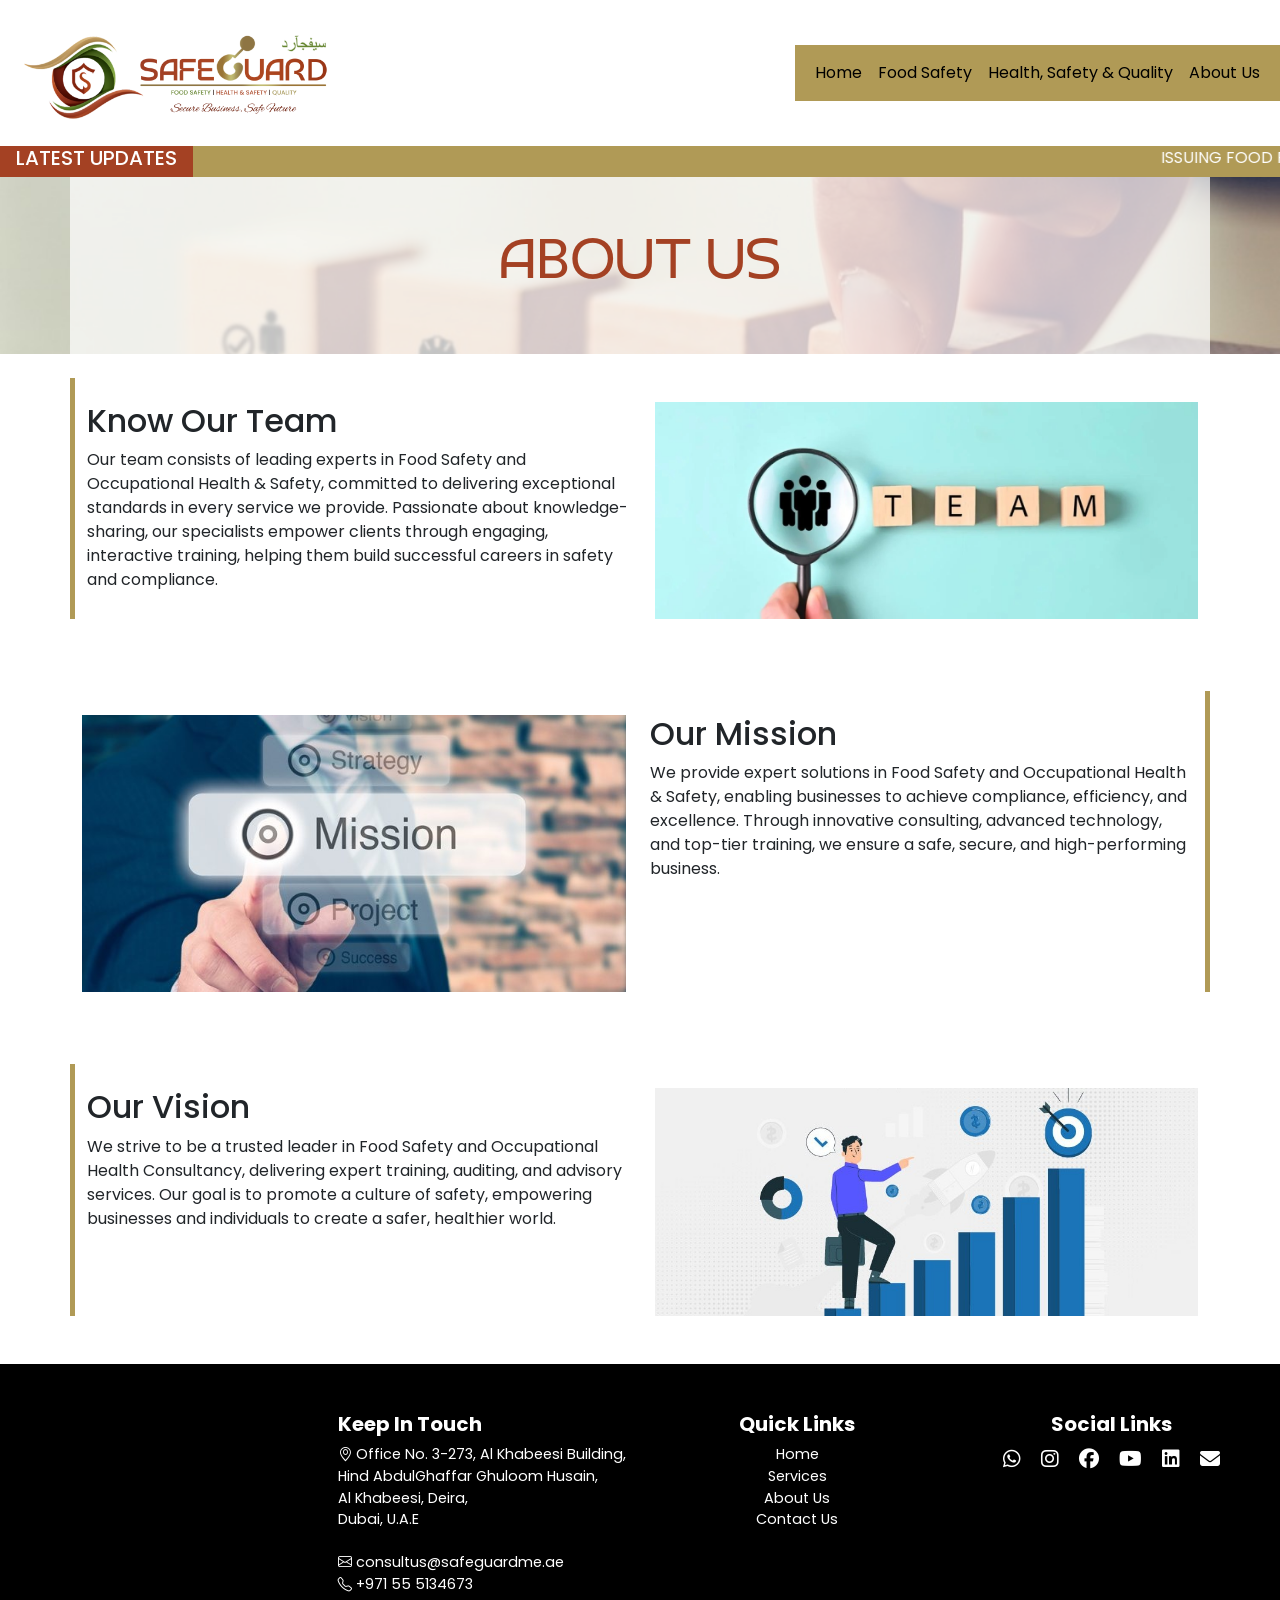
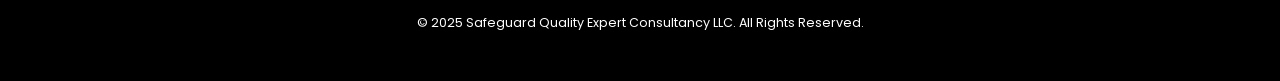
==== about.html @ a89fd205 "latest commit -changed position of about dropdown in menu bar -added company profile -changed about " ====
<!DOCTYPE html>
<html lang="en">
<head>
    <meta charset="UTF-8">
    <meta name="viewport" content="width=device-width, initial-scale=1.0">
    <meta property="og:title" content="Safeguard Quality Expert Consultancy LLC.">
    <meta property="og:description" content="Secure Business, Safe Future">
    <title>About - Safeguard Quality Expert Consultancy LLC.</title>
    <link rel="icon" href="/assets/icons/SafeGuard Logo Square.png" type="image/x-icon">
    <link href="https://cdn.jsdelivr.net/npm/bootstrap@5.3.5/dist/css/bootstrap.min.css" rel="stylesheet" integrity="sha384-SgOJa3DmI69IUzQ2PVdRZhwQ+dy64/BUtbMJw1MZ8t5HZApcHrRKUc4W0kG879m7" crossorigin="anonymous">
    <link href="https://cdn.jsdelivr.net/npm/bootstrap-icons@1.10.5/font/bootstrap-icons.css" rel="stylesheet" />
    <link href="https://cdnjs.cloudflare.com/ajax/libs/font-awesome/6.5.0/css/all.min.css" rel="stylesheet" />
    <link rel='stylesheet' href='https://cdn-uicons.flaticon.com/3.0.0/uicons-regular-rounded/css/uicons-regular-rounded.css'>
    <link rel="stylesheet" href="/css/owlcarousel/owl.carousel.css">
    <link rel="stylesheet" href="/css/owlcarousel/owl.carousel.min.css">
    <link rel="stylesheet" href="/css/owlcarousel/owl.theme.default.min.css">
    <link rel="preconnect" href="https://fonts.googleapis.com">
    <link rel="preconnect" href="https://fonts.gstatic.com" crossorigin>
    <link href="https://fonts.googleapis.com/css2?family=Alex+Brush&family=Poppins:ital,wght@0,100;0,200;0,300;0,400;0,500;0,600;0,700;0,800;0,900;1,100;1,200;1,300;1,400;1,500;1,600;1,700;1,800;1,900&display=swap" rel="stylesheet">
  <link rel="stylesheet" href="/css/index.css">
</head>
<body>
  <section id="header-section">
    <header>
      <div class="container-fluid d-flex justify-content-between align-items-center m-0 p-0">
        <div class="logo-img-div">
          <a href="./index.html"><img class="logo-img img-fluid w-100" src="./assets/icons/SafeGuard Logo Rectangle.png" alt=""></a>
        </div>
        <div class="menubar">
          <nav class="navbar navbar-expand-lg">
            <div class="container-fluid">
              <button class="navbar-toggler" type="button" data-bs-toggle="offcanvas" data-bs-target="#offcanvasNavbar" aria-controls="offcanvasNavbar" aria-expanded="false" aria-label="Toggle navigation">
                <span class="navbar-toggler-icon"></span>
              </button>
              <div class="offcanvas offcanvas-end" tabindex="-1" id="offcanvasNavbar" aria-labelledby="offcanvasNavbarLabel">
                <div class="offcanvas-header">
                  <div class="logo-img">
                    <a href="./index.html"><img class="logo-img img-fluid w-100" src="./assets/icons/SafeGuard Logo Rectangle.png" alt=""></a>
                  </div>
                  <button type="button" class="btn-close" data-bs-dismiss="offcanvas" aria-label="Close"></button>
                </div>
                <div class="offcanvas-body">
                  <ul class="navbar-nav justify-content-end flex-grow-1 mb-2 mb-lg-0">
                    <li class="nav-item">
                      <a class="nav-link active" aria-current="page" href="./index.html"><i class="fi fi-rr-home"></i> Home</a>
                    </li>
                    <li class="nav-item d-md-block">
                      <a class="nav-link" href="./food-safety-services.html" role="button" aria-expanded="false"><i class="fi fi-rr-apps"></i> Food Safety</a>
                    </li>
                    <li class="nav-item d-md-block">
                      <a class="nav-link" href="./health-safety-quality-services.html  " role="button" aria-expanded="false"><i class="fi fi-rr-apps"></i> Health, Safety & Quality</a>
                    </li>
                    <li class="nav-item">
                      <a class="nav-link" href="./about.html" role="button" aria-expanded="false"><i class="fi fi-rr-info"></i> About Us</a>
                    </li>
                    <li class="nav-item d-block d-lg-none">
                      <a class="nav-link" href="./contact.html"><i class="bi bi-telephone"></i> Contact</a>
                    </li>
                  </ul>
                </div>
              </div>
            </div>
          </nav>
        </div>
        <div class="right-header d-none d-xxl-block">
          <nav class="navbar navbar-expand-md">
            <div class="container-fluid">
                <div class="offcanvas-body">
                  <ul class="navbar-nav justify-content-end flex-grow-1 mb-2 mb-lg-0">
                    <li class="nav-item">
                      <a class="nav-link" aria-current="page" href="https://wa.me/971555134673"><i class="bi bi-geo-alt"></i> Dubai, UAE</a>
                      <a class="nav-link" aria-current="page" href="https://wa.me/971555134673"><i class="fa-brands fa-whatsapp"></i> +971 55 5134673</a>
                      <a class="nav-link" aria-current="page" href="mailto:consultus@safeguardme.ae"><i class="fa-solid fa-envelope"></i> consultus@safeguardme.ae</a>
                    </li>
                  </ul>
                </div>
              </div>
            </div>
          </nav>
        </div>
      </div>
    </header>
  </section>

  <section id="marquee-section">
    <div class="marquee-background">
      <div class="d-flex">
        <h5 class="marquee-title m-0 mb-0 mt-0 px-3">LATEST UPDATES</h5>
        <div class="marquee-text w-100">
          <marquee behavior="scroll" direction="left">ISSUING FOOD RELATED BUSINESS LICENSE, PRODUCT AND LABEL REVIEW, FOOD PERMITS AND APPROVAL, PRODUCT REGISTRATION AND APPROVAL FROM RELEVANT AUTHORITIES.</marquee>
        </div>
      </div>
    </div>
  </section>

  <section id="hero-section">
    <div class="hero-background">
      <div class="container hero-container text-center pt-5 pb-5">
        <h1 class="display-4">A<span style="font-family: 'Poppins'; font-weight: 400;">B</span>OUT US</h1>
      </div>
    </div>
  </section>

  <section id="know-our-team">
    <div class="know-our-team-background">
      <div class="container know-our-team-container pt-5 pb-5">
        <div class="row know-our-team-row g-4">
          <div class="col-md-6">
            <h2>Know Our Team</h2>
            <p>Our team consists of leading experts in Food Safety and Occupational 
              Health & Safety, committed to delivering exceptional standards in 
              every service we provide. Passionate about knowledge-sharing, our 
              specialists empower clients through engaging, interactive training, 
              helping them build successful careers in safety and compliance.</p>
          </div>
          <div class="col-md-6">
            <img src="/images/know-our-team.jpg" alt="" class="img-fluid">
          </div>
        </div>
      </div>
    </div>
  </section>

  <section id="our-mission">
    <div class="our-mission-background">
      <div class="container our-mission-container pt-5 pb-5">
        <div class="row our-mission-row g-4">
          <div class="col-md-6">
            <img src="/images/our-mission.jpg" alt="" class="img-fluid">
          </div>
          <div class="col-md-6">
            <h2>Our Mission</h2>
            <p>We provide expert solutions in Food Safety and Occupational Health & 
              Safety, enabling businesses to achieve compliance, efficiency, and 
              excellence. Through innovative consulting, advanced technology, and 
              top-tier training, we ensure a safe, secure, and high-performing 
              business.</p>
          </div>
        </div>
      </div>
    </div>
  </section>
  
  <section id="our-vision">
    <div class="our-vision-background">
      <div class="container our-vision-container pt-5 pb-5">
        <div class="row our-vision-row g-4">
          <div class="col-md-6">
            <h2>Our Vision</h2>
            <p>We strive to be a trusted leader in Food Safety and Occupational 
              Health Consultancy, delivering expert training, auditing, and 
              advisory services. Our goal is to promote a culture of safety, 
              empowering businesses and individuals to create a safer, healthier 
              world.</p>
          </div>
          <div class="col-md-6">
            <img src="/images/our-vision.jpg" alt="" class="img-fluid">
          </div>
        </div>
      </div>
    </div>
  </section>

  <section>
    <footer class="bg-black text-center text-white py-5">
      <div class="container-fluid">
        <div class="row m-0">
          <div class="col-12 col-md-3">
            <iframe src="https://www.google.com/maps/embed?pb=!1m18!1m12!1m3!1d57730.36853954019!2d55.30500301794457!3d25.265605198481683!2m3!1f0!2f0!3f0!3m2!1i1024!2i768!4f13.1!3m3!1m2!1s0x3e5f434f37cdae93%3A0xde756363a1b78491!2sDeira%20-%20Dubai!5e0!3m2!1sen!2sae!4v1750412123788!5m2!1sen!2sae" height="185" style="border:0;" allowfullscreen="" loading="lazy" referrerpolicy="no-referrer-when-downgrade"></iframe>
          </div>
          <div class="col-12 col-md-3" style="text-align: left;">
            <h5 class="fw-bold">Keep In Touch</h5>
            <p class="link-secondary">
              <a style="color: #fff; text-decoration: none;" href="#">
                <i class="bi bi-geo-alt"></i> Office No. 3-273, Al Khabeesi Building,<br>
                Hind AbdulGhaffar Ghuloom Husain,<br>
                Al Khabeesi, Deira,<br>
                Dubai, U.A.E</a>
              <br><br>
              <a style="color:#fff; text-decoration: none;" href="mailto:consultus@safeguardme.ae"><i class="bi bi-envelope"></i> consultus@safeguardme.ae</a> 
              <br>
              <a style="color: #fff; text-decoration: none;" href="https://wa.me/971555134673"><i class="bi bi-telephone"></i> +971 55 5134673</a>
            </p>
          </div>
          <div class="col-12 col-md-3">
            <h5 class="fw-bold">Quick Links</h5>
            <ul class="list-unstyled text-small">
              <li><a class="text-decoration-none" style="color: #fff;" href="./index.html">Home</a></li>
              <li><a class="text-decoration-none" style="color: #fff;" href="./index.html#services-section">Services</a></li>
              <li><a class="text-decoration-none" style="color: #fff;" href="./about.html">About Us</a></li>
              <li><a class="text-decoration-none" style="color: #fff;" href="./contact.html">Contact Us</a></li>
            </ul>
          </div>
          <div class="col-12 col-md-3">
            <h5 class="fw-bold">Social Links</h5>
            <p class="lead">
              <a style="color: #fff;" href="https://wa.me/971555134673"><i class="fa-brands fa-whatsapp"></i></a>&nbsp;&nbsp;&nbsp;
              <a style="color: #fff;" href="https://www.instagram.com/safeguardme.ae/"><i class="fa-brands fa-instagram"></i></a>&nbsp;&nbsp;&nbsp;
              <a style="color: #fff;" href="https://www.facebook.com/profile.php?id=61577370367756"><i class="fa-brands fa-facebook"></i></a>&nbsp;&nbsp;&nbsp;
              <a style="color: #fff;" href="https://www.youtube.com/channel/UCB0fw43fi-5VwmImpjp35yg"><i class="fa-brands fa-youtube"></i></a>&nbsp;&nbsp;&nbsp;
              <a style="color: #fff;" href="https://www.linkedin.com/company/safeguard-quality-expert-consultancy/"><i class="fa-brands fa-linkedin"></i></a>&nbsp;&nbsp;&nbsp;
              <a style="color: #fff;" href="mailto:consultus@safeguardme.ae"><i class="fa-solid fa-envelope"></i></a>
            </p>
          </div>
        </div>
      </div>
      <small>&copy; 2025 Safeguard Quality Expert Consultancy LLC. All Rights Reserved.</small>
    </footer>
  </section>
    
  <script src="https://cdn.jsdelivr.net/npm/bootstrap@5.3.5/dist/js/bootstrap.bundle.min.js" integrity="sha384-k6d4wzSIapyDyv1kpU366/PK5hCdSbCRGRCMv+eplOQJWyd1fbcAu9OCUj5zNLiq" crossorigin="anonymous"></script>
  <script src="https://ajax.googleapis.com/ajax/libs/jquery/3.7.1/jquery.min.js"></script>
  <script src="/css/owlcarousel/owl.carousel.js"></script>
  <script src="/css/owlcarousel/owl.carousel.min.js"></script>
  <script src="./js/index.js"></script>
</body>
</html>
---- css/index.css ----
:root {
    --primary-color: #a44123;
    --secondary-color: #4d6920;
    --background-color: #b09a56;
    --text-color: #000;
    --hover-color: #fff;
}

body {
    font-family: "Poppins", sans-serif;
    scroll-behavior: smooth;
    margin: 0;
    padding: 0;
}

footer {
    font-size: 0.9rem;
}

iframe {
    width: 100%;
}

@font-face {
    font-family: "Qurova";
    src: url(/assets/fonts/QurovaDEMO-Regular-BF67a5c637a5dc9.otf);
}

footer > div {
    max-width: 100%;
}

.logo-img-div {
    max-width: 500px;
}

.logo-img {
    max-width: 350px;
}

.nav-link {
    color: var(--text-color);
}

.nav-link:hover {
    color: var(--hover-color);
    background-color: var(--primary-color);
}

.navbar .dropdown-menu {
    margin-top: 0;
}
  
.navbar-toggler {
    border: var(--primary-color) solid 1px;
    background-color: var(--background-color);
    border-radius: 0px;
}

.btn-close {
    border: var(--primary-color) solid 1px;
    background-color: var(--background-color);
    border-radius: 0px;
    opacity: 1;
}

.menubar {
    background-color: var(--background-color);
}

.marquee-background {
    background-color: var(--background-color);
    color: var(--hover-color);
}

.marquee-title {
    background-color: var(--primary-color);
    white-space: nowrap;
}

.hero-background {
    background: url(/images/WhatsApp\ Image\ 2025-06-20\ at\ 22.02.40_e98fe1f7.jpg);
    background-size: cover;
    /* background-size: contain; */
    background-position: center;
    height: 100%;
    width: 100%;
    z-index: -1;
}

.hero-container {
    background: rgba(255, 255, 255, 0.7);
}

.hero-container > h1 {
    font-family: "Qurova";
    color: var(--primary-color);
}

.hero-container > h2 {
    font-family: "Alex Brush";
    color: var(--secondary-color);
}

.cta-btn {
    --primary-color: #a44123;
    --secondary-color: #fff;
    --hover-color: #111;
    --arrow-width: 10px;
    --arrow-stroke: 2px;
    box-sizing: border-box;
    border: 0;
    border-radius: 30px;
    color: var(--secondary-color);
    padding: 0.8em 1.8em;
    background: var(--primary-color);
    display: flex;
    transition: 0.2s background;
    align-items: center;
    gap: 0.6em;
    font-weight: bold;
    text-decoration: none;
}

.cta-btn .arrow-wrapper {
    display: flex;
    justify-content: center;
    align-items: center;
}

.cta-btn .arrow {
    margin-top: 1px;
    width: var(--arrow-width);
    background: var(--primary-color);
    height: var(--arrow-stroke);
    position: relative;
    transition: 0.2s;
}

.cta-btn .arrow::before {
    content: "";
    box-sizing: border-box;
    position: absolute;
    border: solid var(--secondary-color);
    border-width: 0 var(--arrow-stroke) var(--arrow-stroke) 0;
    display: inline-block;
    top: -3px;
    right: 3px;
    transition: 0.2s;
    padding: 3px;
    transform: rotate(-45deg);
}

.cta-btn:hover {
    background-color: var(--hover-color);
}

.cta-btn:hover .arrow {
    background: var(--secondary-color);
}

.cta-btn:hover .arrow:before {
    right: 0;
}

.learn-more-btn {
    --primary-color: #b09a56;
}

#benefits-section .owl-item {
    display: flex;
    justify-content: center;
    align-items: stretch;
    height: 100%;
}

#benefits-section .card {
    width: 250px;
    height: 390px;
    display: flex;
    flex-direction: column;
    justify-content: center;
    align-items: center;
    box-sizing: border-box;
    margin: 0 auto;
}

#benefits-section .card-body {
    display: flex;
    flex-direction: column;
    justify-content: center;
    align-items: center;
    height: 100%;
    width: 100%;
}

#benefits-section .card-title {
    margin-top: 1rem;
    font-size: 1.1rem;
    text-align: center;
    word-break: break-word;
}

.card {
    background: var(--background-color);
    color: var(--hover-color);
    border: var(--primary-color) solid 1px;
}

.card:hover {
    transform: translate(1px, 5%);
    transition: transform 0.3s ease;
}

.card-img-top {
    height: 230px;
    object-fit: cover;
    width: 100%;
}

.about-container {
    background: rgba(255, 255, 255, 0.4);
}

.about-background {
    background: url(/images/WhatsApp\ Image\ 2025-06-20\ at\ 21.51.53_a660f434.jpg);
    background-size: cover;
    height: 100%;
    width: 100%;
    z-index: -1;
}

/* .view-more-sectors, .view-less-sectors {
    width: 190px;
    height: 50px;
    border-radius: 50px;
    background-color: var(--primary-color);
    border: none;
    font-weight: 600;
    display: flex;
    align-items: center;
    justify-content: center;
    box-shadow: 0px 0px 0px 1px var(--secondary-color);
    cursor: pointer;
    transition-duration: 0.3s;
    overflow: hidden;
    color: white;
}

.view-more-sectors span, .view-less-sectors span {
    transition-duration: 0.3s;
}

.view-more-sectors .svgIcon, .view-less-sectors .svgIcon {
    transition-duration: 0.3s;
    transform: translateX(5px);
} 
  
.svgIcon {
    width: 12px;
    transition-duration: 0.3s;
}

.svgIcon path {
    fill: white;
} */

/* .view-more-sectors:hover, .view-less-sectors:hover {
    transition-duration: 0.3s;
    background-color: var(--text-color);
    align-items: center;
}

.view-more-sectors:hover span, .view-less-sectors:hover span {
    font-size: 0;
    width: 0;
    opacity: 0;
}

.view-more-sectors:hover .svgIcon, .view-less-sectors:hover .svgIcon {
    width: 12px;
    transition-duration: 0.3s;
    transform: translateX(0);
}

.view-more-sectors::before, .view-less-sectors::before {
    content: none;
} */

#sectors-section .owl-item {
    display: flex;
    justify-content: center;
    align-items: stretch;
    height: 100%;
}

#sectors-section .card {
    width: 200px;
    display: flex;
    flex-direction: column;
    justify-content: center;
    align-items: center;
    box-sizing: border-box;
    margin: 0 auto;
}

#sectors-section .card-body {
    display: flex;
    flex-direction: column;
    justify-content: center;
    align-items: center;
    height: 100%;
    width: 100%;
}

#sectors-section .card-title {
    margin-top: 1rem;
    font-size: 1.1rem;
    text-align: center;
    word-break: break-word;
}

.services-background {
    background: url(/images/WhatsApp\ Image\ 2025-06-20\ at\ 21.56.56_809ed1cf.jpg);
    background-size: cover;
    background-position: 5% center;
    height: 100%;
    width: 100%;
    z-index: -1;
}

.services-container {
    background: rgba(255, 255, 255, 0.7);
}

.hsq-btn {
    --primary-color: #4d6920;
}

.services-card {
    background-color: #ffffffe3;
    color: var(--primary-color);
}

.contact-container {
    background: rgba(255, 255, 255, 0.4);
}

.about-row, .know-our-team-row, .our-vision-row {
    border-left: var(--background-color) solid 5px;
}

.who-we-are-row, .our-mission-row, .our-goal-row {
    border-right: var(--background-color) solid 5px;
}

.more-info-btn {
    border-radius: 50px;
    background-color: var(--primary-color);
    border: none;
    font-weight: 600;
    box-shadow: 0px 0px 0px 1px var(--secondary-color);
    cursor: pointer;
    transition-duration: 0.3s;
    overflow: hidden;
    color: white;
}

.more-info-btn span {
    transition-duration: 0.3s;
}

.more-info-btn .svgIcon-moreInfo {
    transition-duration: 0.3s;
    transform: translateX(2px);
}
  
.svgIcon-moreInfo {
    width: 12px;
    transition-duration: 0.3s;
}

.svgIcon-moreInfo path {
    fill: white;
}

.more-info-btn:hover {
    transition-duration: 0.3s;
    background-color: var(--text-color);
    align-items: center;
}

.more-info-btn:hover .svgIcon-moreInfo {
    width: 12px;
    transition-duration: 0.3s;
    transform: translateX(0);
}

.form-control {
    border: #a44123 solid 1px;
}

.submit-btn {
    border: var(--background-color) solid 3px;
}

.submit-btn:hover {
    border: var(--secondary-color) solid 3px;
}
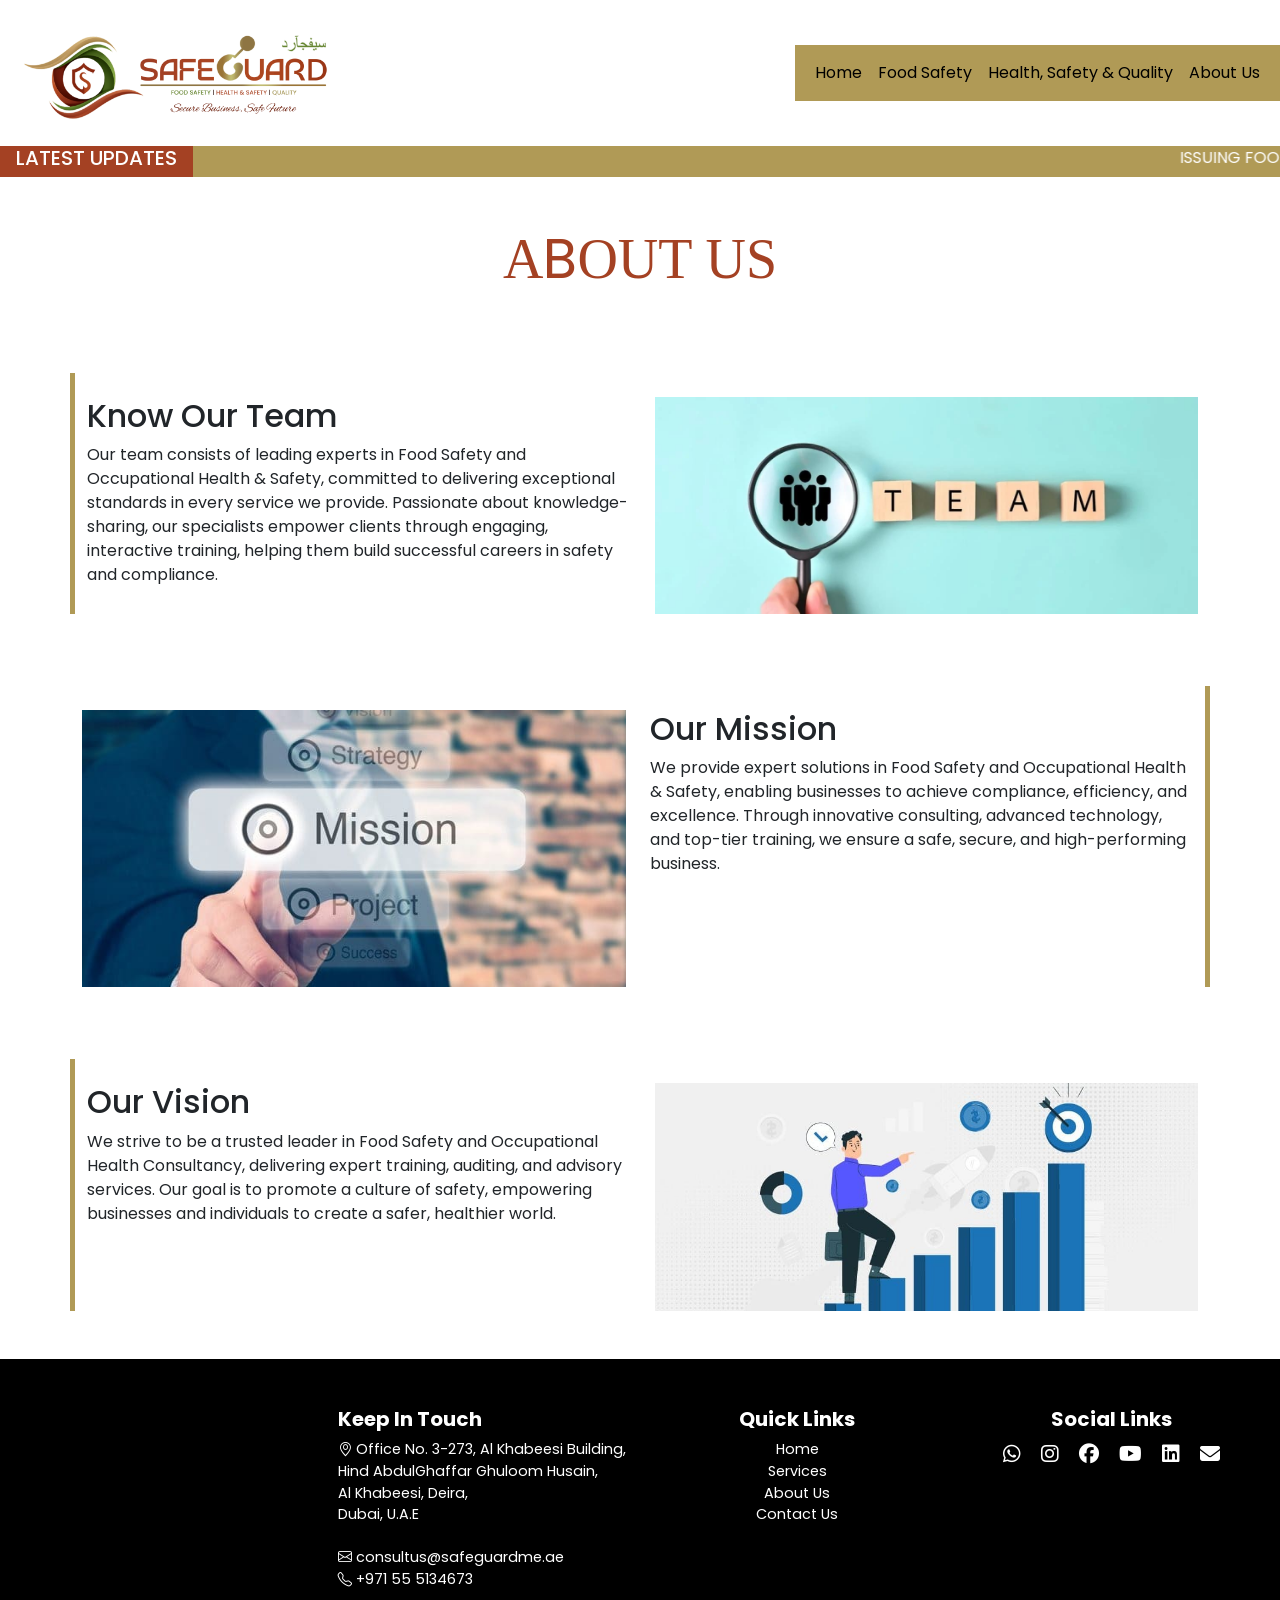
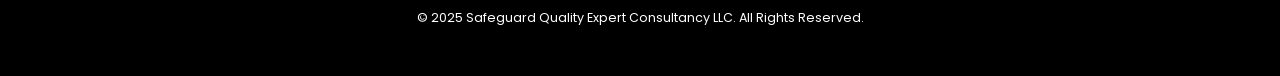
==== commit abe074fe: "Update about.html" ====
--- a/about.html
+++ b/about.html
@@ -6,18 +6,18 @@
     <meta property="og:title" content="Safeguard Quality Expert Consultancy LLC.">
     <meta property="og:description" content="Secure Business, Safe Future">
     <title>About - Safeguard Quality Expert Consultancy LLC.</title>
-    <link rel="icon" href="/assets/icons/SafeGuard Logo Square.png" type="image/x-icon">
+    <link rel="icon" href="./assets/icons/SafeGuard Logo Square.png" type="image/x-icon">
     <link href="https://cdn.jsdelivr.net/npm/bootstrap@5.3.5/dist/css/bootstrap.min.css" rel="stylesheet" integrity="sha384-SgOJa3DmI69IUzQ2PVdRZhwQ+dy64/BUtbMJw1MZ8t5HZApcHrRKUc4W0kG879m7" crossorigin="anonymous">
     <link href="https://cdn.jsdelivr.net/npm/bootstrap-icons@1.10.5/font/bootstrap-icons.css" rel="stylesheet" />
     <link href="https://cdnjs.cloudflare.com/ajax/libs/font-awesome/6.5.0/css/all.min.css" rel="stylesheet" />
     <link rel='stylesheet' href='https://cdn-uicons.flaticon.com/3.0.0/uicons-regular-rounded/css/uicons-regular-rounded.css'>
-    <link rel="stylesheet" href="/css/owlcarousel/owl.carousel.css">
-    <link rel="stylesheet" href="/css/owlcarousel/owl.carousel.min.css">
-    <link rel="stylesheet" href="/css/owlcarousel/owl.theme.default.min.css">
+    <link rel="stylesheet" href="./css/owlcarousel/owl.carousel.css">
+    <link rel="stylesheet" href="./css/owlcarousel/owl.carousel.min.css">
+    <link rel="stylesheet" href="./css/owlcarousel/owl.theme.default.min.css">
     <link rel="preconnect" href="https://fonts.googleapis.com">
     <link rel="preconnect" href="https://fonts.gstatic.com" crossorigin>
     <link href="https://fonts.googleapis.com/css2?family=Alex+Brush&family=Poppins:ital,wght@0,100;0,200;0,300;0,400;0,500;0,600;0,700;0,800;0,900;1,100;1,200;1,300;1,400;1,500;1,600;1,700;1,800;1,900&display=swap" rel="stylesheet">
-  <link rel="stylesheet" href="/css/index.css">
+  <link rel="stylesheet" href="./css/index.css">
 </head>
 <body>
   <section id="header-section">
@@ -114,7 +114,7 @@
               helping them build successful careers in safety and compliance.</p>
           </div>
           <div class="col-md-6">
-            <img src="/images/know-our-team.jpg" alt="" class="img-fluid">
+            <img src="./images/know-our-team.jpg" alt="" class="img-fluid">
           </div>
         </div>
       </div>
@@ -126,7 +126,7 @@
       <div class="container our-mission-container pt-5 pb-5">
         <div class="row our-mission-row g-4">
           <div class="col-md-6">
-            <img src="/images/our-mission.jpg" alt="" class="img-fluid">
+            <img src="./images/our-mission.jpg" alt="" class="img-fluid">
           </div>
           <div class="col-md-6">
             <h2>Our Mission</h2>
@@ -154,7 +154,7 @@
               world.</p>
           </div>
           <div class="col-md-6">
-            <img src="/images/our-vision.jpg" alt="" class="img-fluid">
+            <img src="./images/our-vision.jpg" alt="" class="img-fluid">
           </div>
         </div>
       </div>
--- a/css/index.css
+++ b/css/index.css
@@ -23,7 +23,7 @@
 
 @font-face {
     font-family: "Qurova";
-    src: url(/assets/fonts/QurovaDEMO-Regular-BF67a5c637a5dc9.otf);
+    src: url(./assets/fonts/QurovaDEMO-Regular-BF67a5c637a5dc9.otf);
 }
 
 footer > div {
@@ -50,7 +50,7 @@
 .navbar .dropdown-menu {
     margin-top: 0;
 }
-  
+
 .navbar-toggler {
     border: var(--primary-color) solid 1px;
     background-color: var(--background-color);
@@ -79,7 +79,7 @@
 }
 
 .hero-background {
-    background: url(/images/WhatsApp\ Image\ 2025-06-20\ at\ 22.02.40_e98fe1f7.jpg);
+    background: url(./images/WhatsApp\ Image\ 2025-06-20\ at\ 22.02.40_e98fe1f7.jpg);
     background-size: cover;
     /* background-size: contain; */
     background-position: center;
@@ -223,7 +223,7 @@
 }
 
 .about-background {
-    background: url(/images/WhatsApp\ Image\ 2025-06-20\ at\ 21.51.53_a660f434.jpg);
+    background: url(./images/WhatsApp\ Image\ 2025-06-20\ at\ 21.51.53_a660f434.jpg);
     background-size: cover;
     height: 100%;
     width: 100%;
@@ -321,7 +321,7 @@
 }
 
 .services-background {
-    background: url(/images/WhatsApp\ Image\ 2025-06-20\ at\ 21.56.56_809ed1cf.jpg);
+    background: url(./images/WhatsApp\ Image\ 2025-06-20\ at\ 21.56.56_809ed1cf.jpg);
     background-size: cover;
     background-position: 5% center;
     height: 100%;
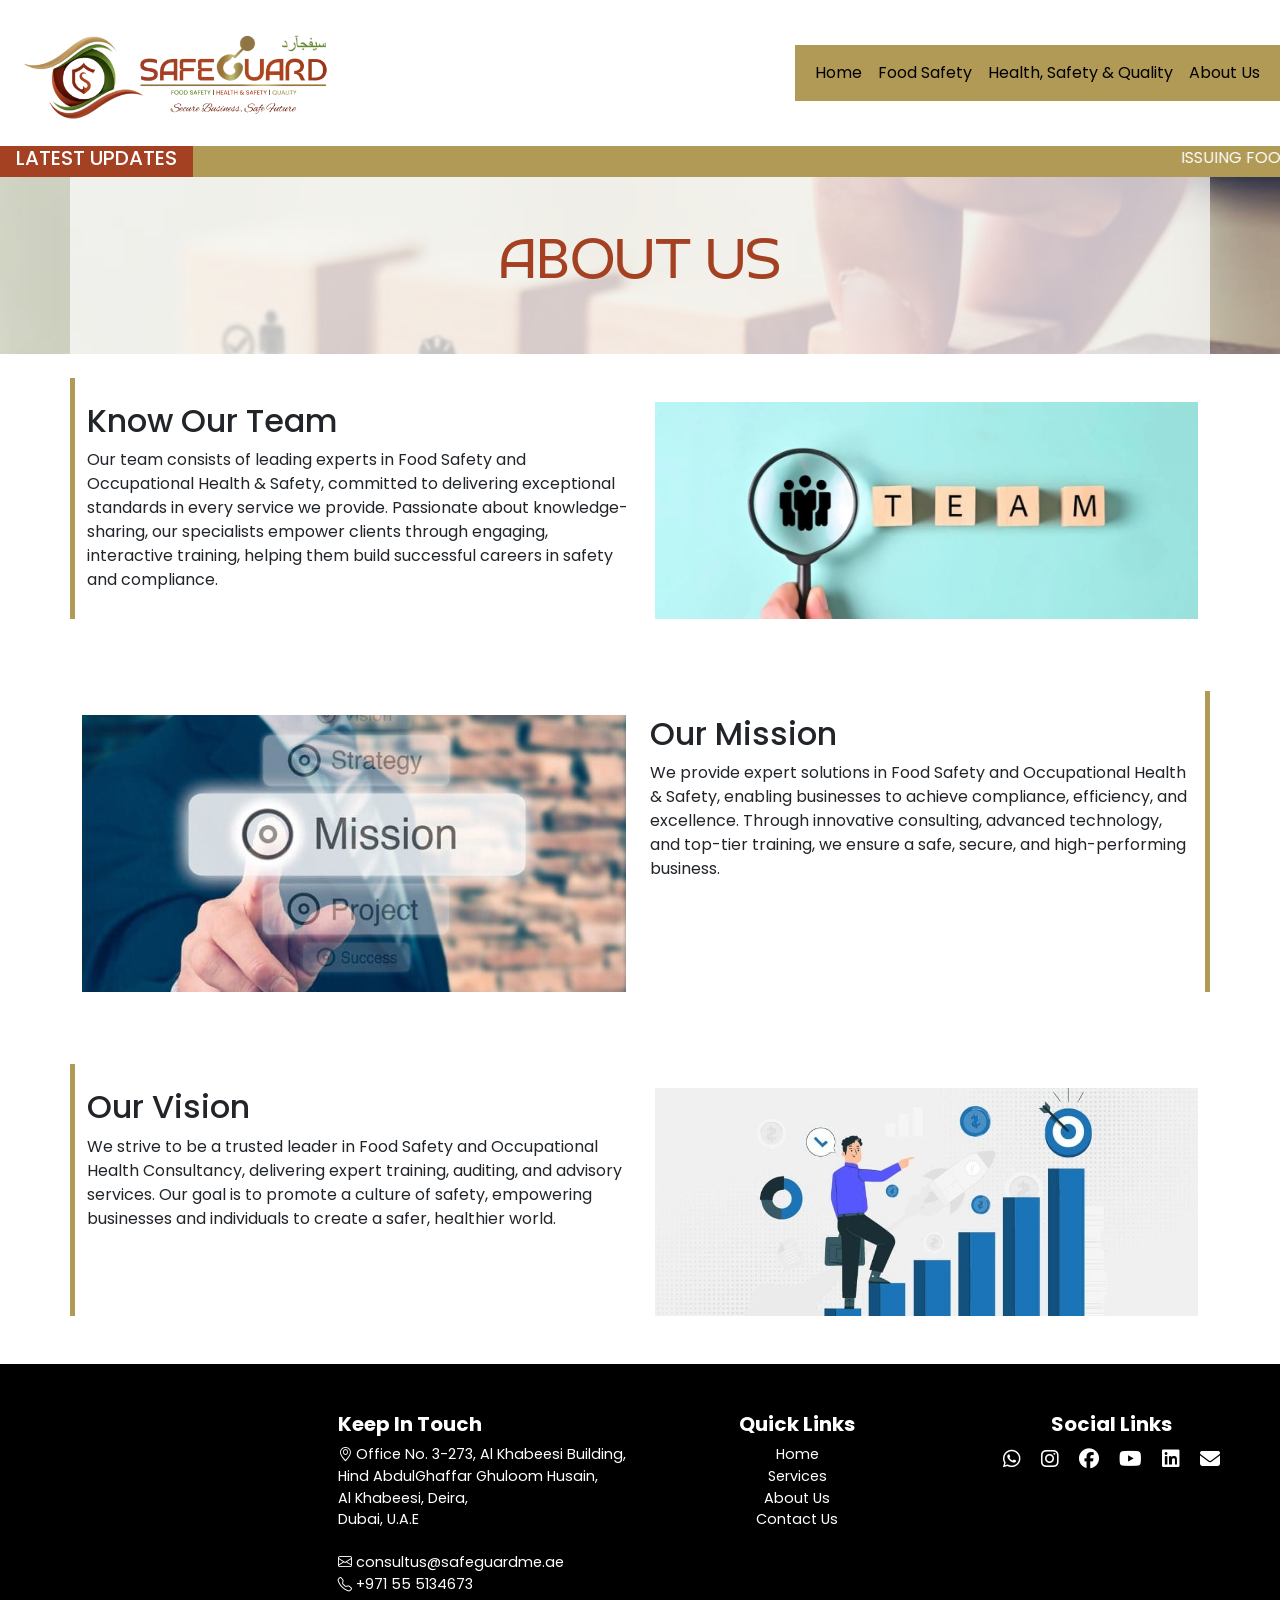
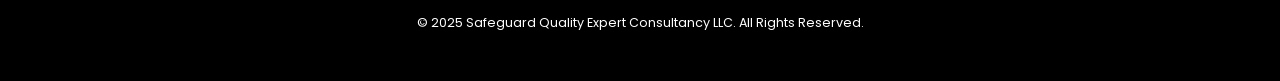
==== commit c36b3052: "latest" ====
--- a/about.html
+++ b/about.html
@@ -6,7 +6,7 @@
     <meta property="og:title" content="Safeguard Quality Expert Consultancy LLC.">
     <meta property="og:description" content="Secure Business, Safe Future">
     <title>About - Safeguard Quality Expert Consultancy LLC.</title>
-    <link rel="icon" href="./assets/icons/SafeGuard Logo Square.png" type="image/x-icon">
+    <link rel="icon" href="/assets/icons/SafeGuard Logo Square.png" type="image/x-icon">
     <link href="https://cdn.jsdelivr.net/npm/bootstrap@5.3.5/dist/css/bootstrap.min.css" rel="stylesheet" integrity="sha384-SgOJa3DmI69IUzQ2PVdRZhwQ+dy64/BUtbMJw1MZ8t5HZApcHrRKUc4W0kG879m7" crossorigin="anonymous">
     <link href="https://cdn.jsdelivr.net/npm/bootstrap-icons@1.10.5/font/bootstrap-icons.css" rel="stylesheet" />
     <link href="https://cdnjs.cloudflare.com/ajax/libs/font-awesome/6.5.0/css/all.min.css" rel="stylesheet" />
--- a/css/index.css
+++ b/css/index.css
@@ -23,7 +23,7 @@
 
 @font-face {
     font-family: "Qurova";
-    src: url(./assets/fonts/QurovaDEMO-Regular-BF67a5c637a5dc9.otf);
+    src: url(/assets/fonts/QurovaDEMO-Regular-BF67a5c637a5dc9.otf);
 }
 
 footer > div {
@@ -79,7 +79,7 @@
 }
 
 .hero-background {
-    background: url(./images/WhatsApp\ Image\ 2025-06-20\ at\ 22.02.40_e98fe1f7.jpg);
+    background: url(/images/hero.jpg);
     background-size: cover;
     /* background-size: contain; */
     background-position: center;
@@ -223,7 +223,7 @@
 }
 
 .about-background {
-    background: url(./images/WhatsApp\ Image\ 2025-06-20\ at\ 21.51.53_a660f434.jpg);
+    background: url(/images/landing-about.jpg);
     background-size: cover;
     height: 100%;
     width: 100%;
@@ -321,7 +321,7 @@
 }
 
 .services-background {
-    background: url(./images/WhatsApp\ Image\ 2025-06-20\ at\ 21.56.56_809ed1cf.jpg);
+    background: url(/images/landing-services.jpg);
     background-size: cover;
     background-position: 5% center;
     height: 100%;
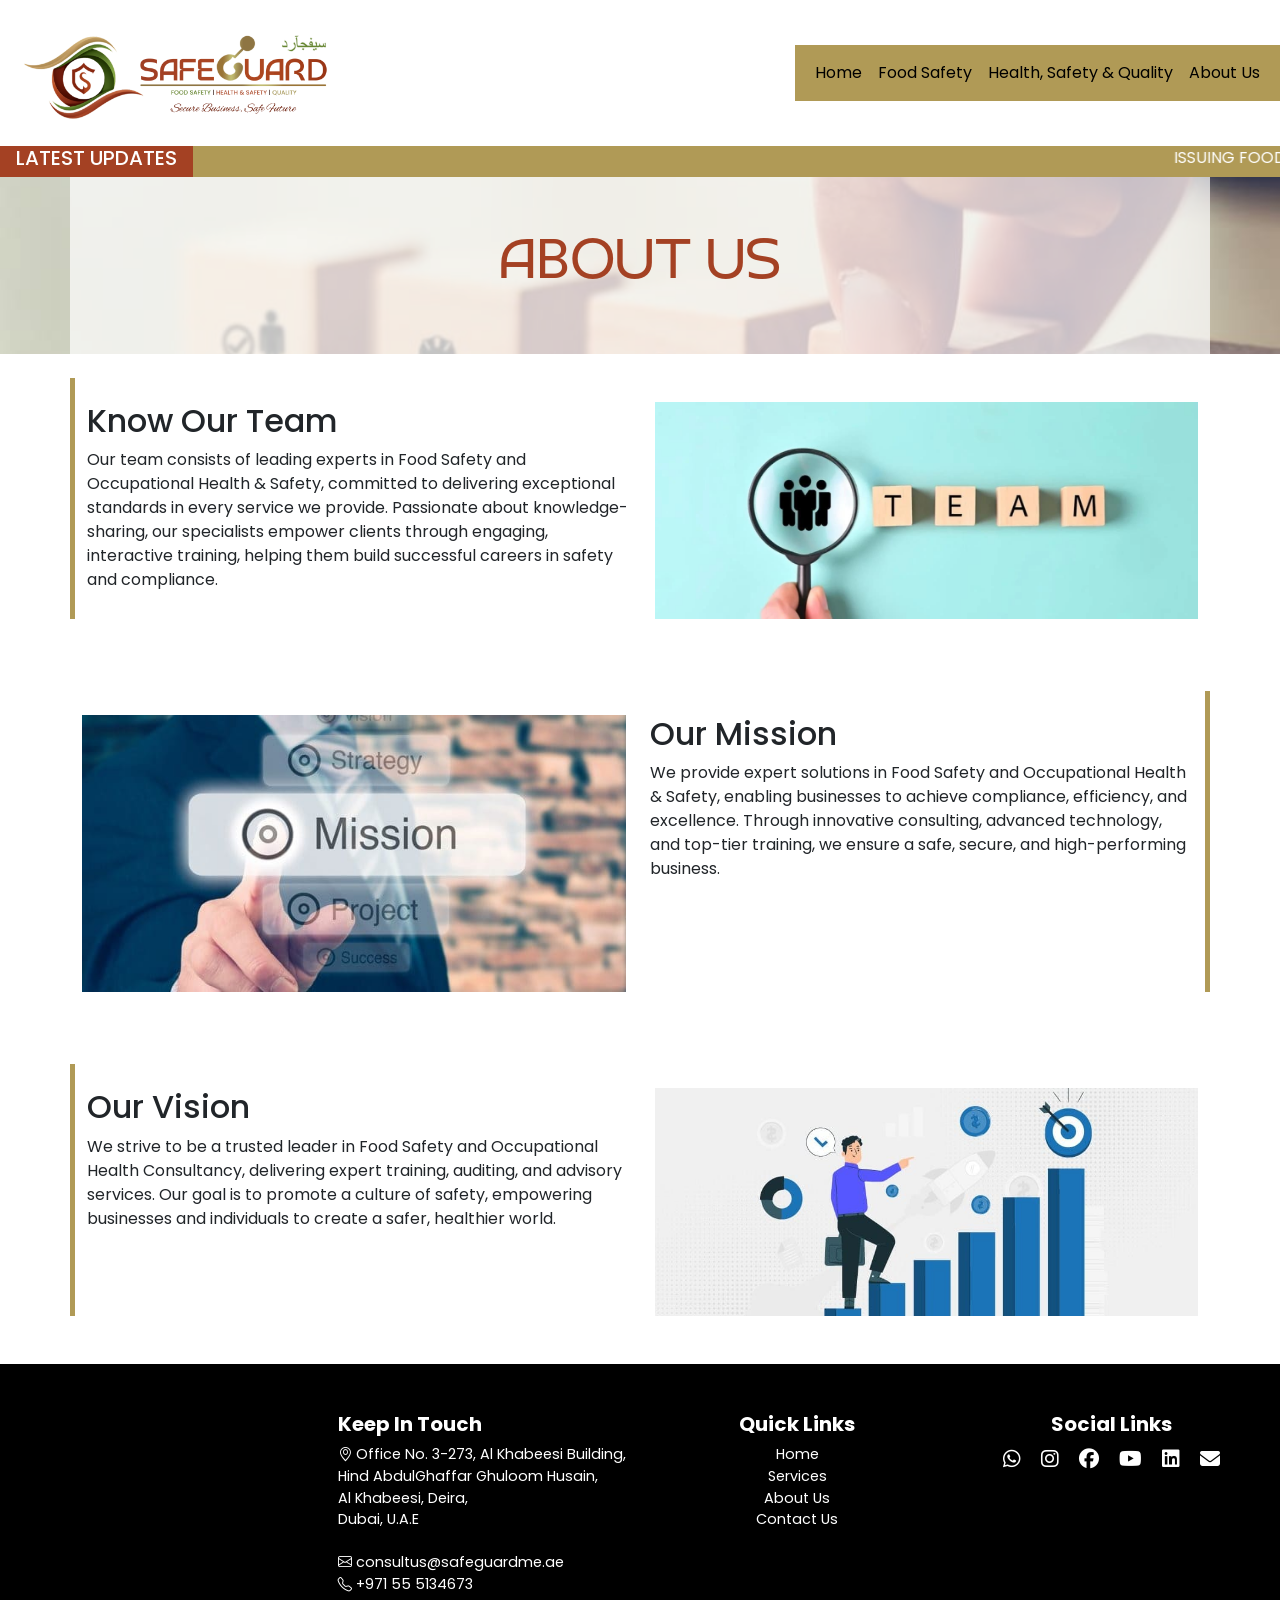
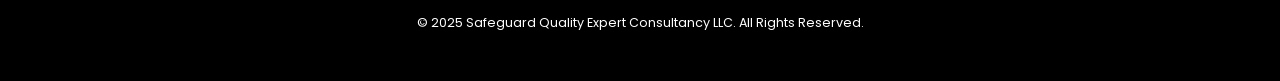
==== commit 7420b457: "updated -fixed location link" ====
--- a/about.html
+++ b/about.html
@@ -68,7 +68,7 @@
                 <div class="offcanvas-body">
                   <ul class="navbar-nav justify-content-end flex-grow-1 mb-2 mb-lg-0">
                     <li class="nav-item">
-                      <a class="nav-link" aria-current="page" href="https://wa.me/971555134673"><i class="bi bi-geo-alt"></i> Dubai, UAE</a>
+                      <a class="nav-link" aria-current="page" href="#"><i class="bi bi-geo-alt"></i> Dubai, UAE</a>
                       <a class="nav-link" aria-current="page" href="https://wa.me/971555134673"><i class="fa-brands fa-whatsapp"></i> +971 55 5134673</a>
                       <a class="nav-link" aria-current="page" href="mailto:consultus@safeguardme.ae"><i class="fa-solid fa-envelope"></i> consultus@safeguardme.ae</a>
                     </li>
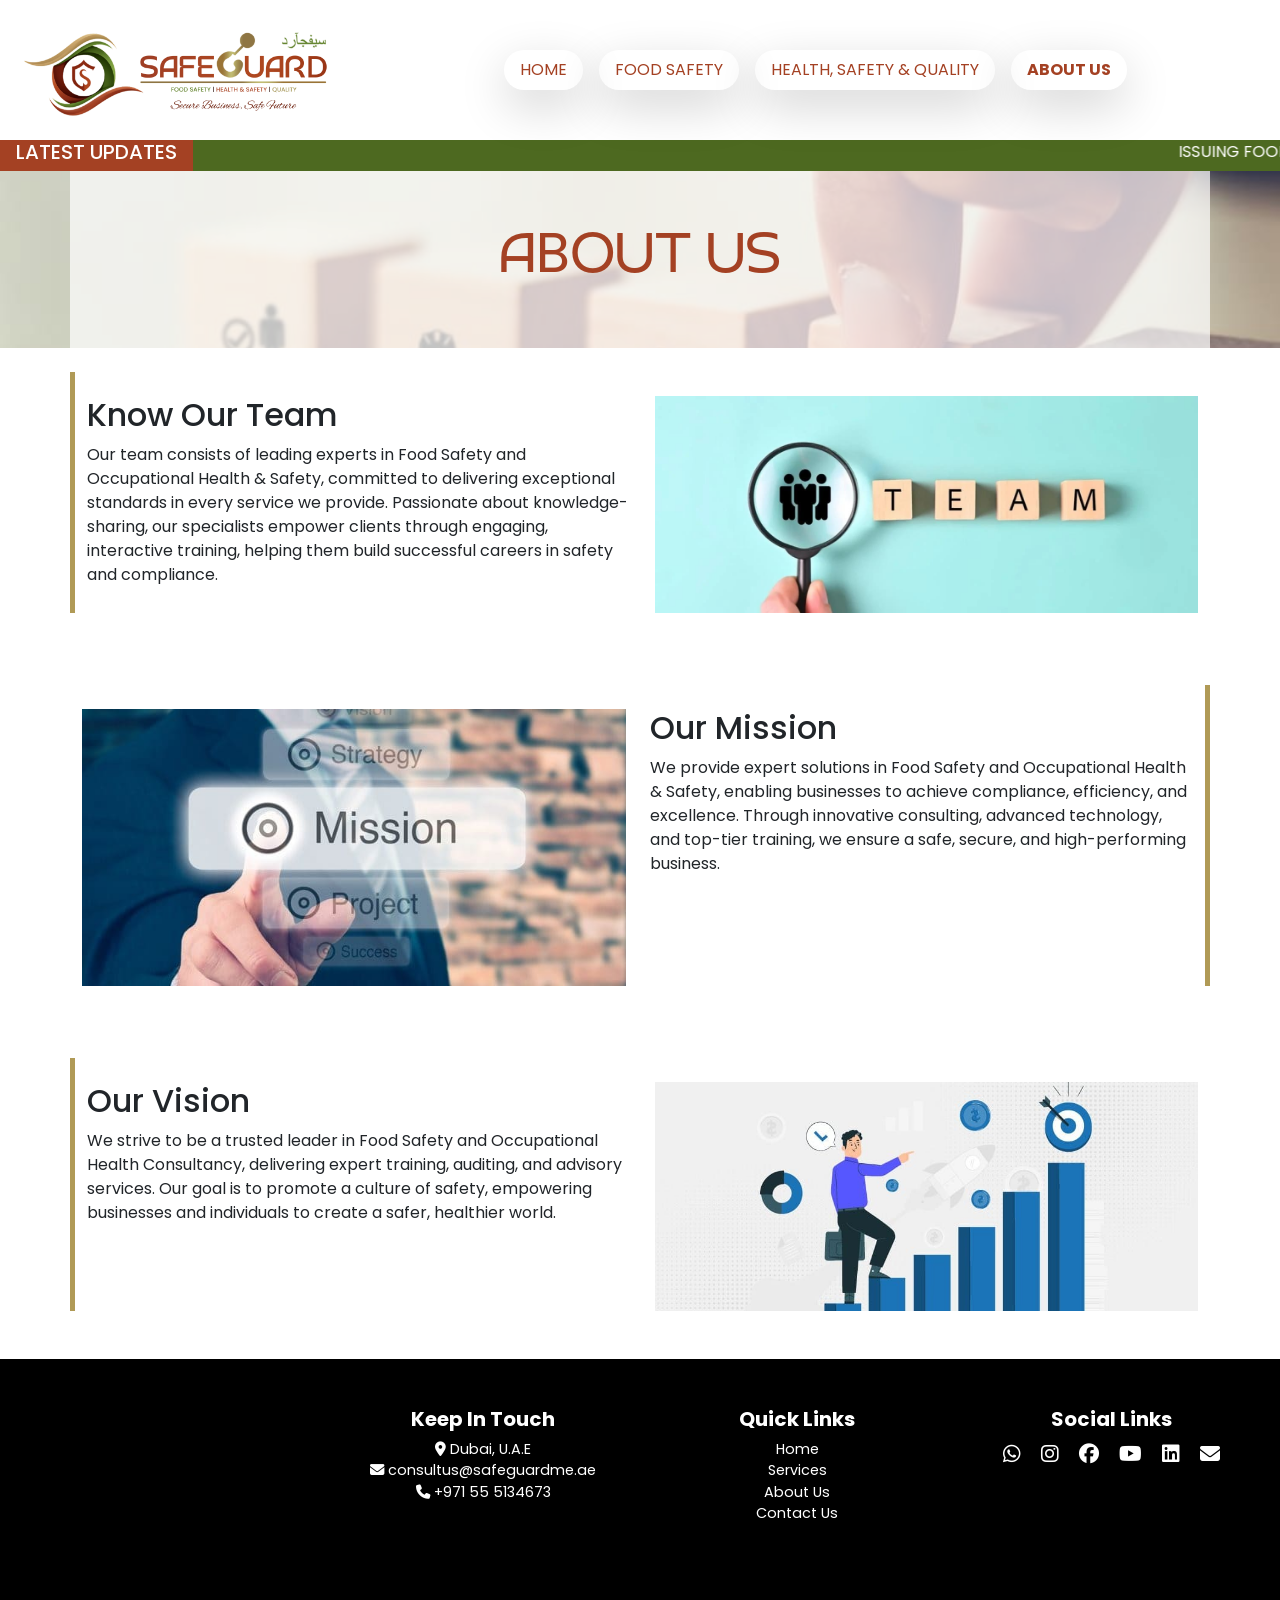
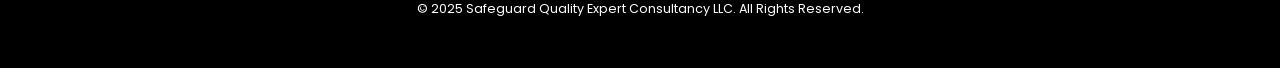
==== commit 1bcd434d: "major update -improved navbar styling -better UI and UX -fixed benefits carousel looping -added comp" ====
--- a/about.html
+++ b/about.html
@@ -7,6 +7,7 @@
     <meta property="og:description" content="Secure Business, Safe Future">
     <title>About - Safeguard Quality Expert Consultancy LLC.</title>
     <link rel="icon" href="/assets/icons/SafeGuard Logo Square.png" type="image/x-icon">
+    <link href="https://unpkg.com/aos@2.3.1/dist/aos.css" rel="stylesheet">
     <link href="https://cdn.jsdelivr.net/npm/bootstrap@5.3.5/dist/css/bootstrap.min.css" rel="stylesheet" integrity="sha384-SgOJa3DmI69IUzQ2PVdRZhwQ+dy64/BUtbMJw1MZ8t5HZApcHrRKUc4W0kG879m7" crossorigin="anonymous">
     <link href="https://cdn.jsdelivr.net/npm/bootstrap-icons@1.10.5/font/bootstrap-icons.css" rel="stylesheet" />
     <link href="https://cdnjs.cloudflare.com/ajax/libs/font-awesome/6.5.0/css/all.min.css" rel="stylesheet" />
@@ -22,53 +23,72 @@
 <body>
   <section id="header-section">
     <header>
-      <div class="container-fluid d-flex justify-content-between align-items-center m-0 p-0">
+      <div class="container-fluid d-flex justify-content-between align-items-center m-0 p-0 header-row">
         <div class="logo-img-div">
           <a href="./index.html"><img class="logo-img img-fluid w-100" src="./assets/icons/SafeGuard Logo Rectangle.png" alt=""></a>
         </div>
-        <div class="menubar">
-          <nav class="navbar navbar-expand-lg">
-            <div class="container-fluid">
-              <button class="navbar-toggler" type="button" data-bs-toggle="offcanvas" data-bs-target="#offcanvasNavbar" aria-controls="offcanvasNavbar" aria-expanded="false" aria-label="Toggle navigation">
+        <div class="menubar flex-grow-1 h-100 menubar-lg">
+          <nav class="navbar navbar-expand-lg w-100 h-100">
+            <div class="container-fluid h-100 m-0 p-0 m-0">
+              <button class="navbar-toggler ms-auto p-3 m-4" type="button" data-bs-toggle="offcanvas" data-bs-target="#offcanvasNavbar" aria-controls="offcanvasNavbar" aria-expanded="false" aria-label="Toggle navigation">
                 <span class="navbar-toggler-icon"></span>
               </button>
-              <div class="offcanvas offcanvas-end" tabindex="-1" id="offcanvasNavbar" aria-labelledby="offcanvasNavbarLabel">
-                <div class="offcanvas-header">
-                  <div class="logo-img">
-                    <a href="./index.html"><img class="logo-img img-fluid w-100" src="./assets/icons/SafeGuard Logo Rectangle.png" alt=""></a>
+              <div class="offcanvas offcanvas-end p-0 m-0" tabindex="-1" id="offcanvasNavbar" aria-labelledby="offcanvasNavbarLabel">
+                <div class="offcanvas-header m-0 justify-content-center">
+                  <div class="logo-img-sm-div">
+                    <a href="./index.html"><img class="logo-img-sm img-fluid w-100" src="./assets/icons/SafeGuard Logo Rectangle.png" alt=""></a>
                   </div>
-                  <button type="button" class="btn-close" data-bs-dismiss="offcanvas" aria-label="Close"></button>
                 </div>
-                <div class="offcanvas-body">
-                  <ul class="navbar-nav justify-content-end flex-grow-1 mb-2 mb-lg-0">
+                <div class="offcanvas-body text-center">
+                  <ul class="navbar-nav justify-content-center flex-grow-1 mb-2 mb-lg-0 gap-3">
                     <li class="nav-item">
-                      <a class="nav-link active" aria-current="page" href="./index.html"><i class="fi fi-rr-home"></i> Home</a>
+                      <a class="nav-link px-3 d-flex flex-column align-items-center shadow-lg" aria-current="page" href="./index.html">
+                        <div><i class="fi fi-rr-home"></i></div>
+                        <div>HOME</div>
+                      </a>
                     </li>
                     <li class="nav-item d-md-block">
-                      <a class="nav-link" href="./food-safety-services.html" role="button" aria-expanded="false"><i class="fi fi-rr-apps"></i> Food Safety</a>
+                      <a class="nav-link px-3 d-flex flex-column align-items-center shadow-lg" href="./food-safety-services.html" role="button" aria-expanded="false">
+                        <div><i class="fi fi-rr-apps"></i></div>
+                        <div>FOOD SAFETY</div>
+                      </a>
                     </li>
                     <li class="nav-item d-md-block">
-                      <a class="nav-link" href="./health-safety-quality-services.html  " role="button" aria-expanded="false"><i class="fi fi-rr-apps"></i> Health, Safety & Quality</a>
+                      <a class="nav-link px-3 d-flex flex-column align-items-center shadow-lg" href="./health-safety-quality-services.html  " role="button" aria-expanded="false">
+                        <div><i class="fi fi-rr-apps"></i></div>
+                        <div>HEALTH, SAFETY & QUALITY</div>
+                      </a>
                     </li>
                     <li class="nav-item">
-                      <a class="nav-link" href="./about.html" role="button" aria-expanded="false"><i class="fi fi-rr-info"></i> About Us</a>
+                      <a class="nav-link fw-bold px-3 d-flex flex-column align-items-center shadow-lg" href="./about.html" role="button" aria-expanded="false">
+                        <div><i class="fi fi-rr-info"></i></div>
+                        <div>ABOUT US</div>
+                      </a>
                     </li>
                     <li class="nav-item d-block d-lg-none">
-                      <a class="nav-link" href="./contact.html"><i class="bi bi-telephone"></i> Contact</a>
+                      <a class="nav-link px-3 d-flex flex-column align-items-center shadow-lg" href="./contact.html">
+                        <div><i class="fi fi-rr-phone-call"></i></div>
+                        <div>Contact</div>
+                      </a>
                     </li>
                   </ul>
+                  <div class="offcanvas-header m-0 justify-content-center">
+                    <div class="logo-img-sm-div">
+                      <button type="button" class="btn-close p-4 shadow-lg " data-bs-dismiss="offcanvas" aria-label="Close"></button>
+                    </div>
+                  </div>
                 </div>
               </div>
             </div>
           </nav>
         </div>
-        <div class="right-header d-none d-xxl-block">
+        <div class="right-header d-none d-xxl-block h-100">
           <nav class="navbar navbar-expand-md">
-            <div class="container-fluid">
+            <div class="container-fluid p-0 m-0">
                 <div class="offcanvas-body">
                   <ul class="navbar-nav justify-content-end flex-grow-1 mb-2 mb-lg-0">
-                    <li class="nav-item">
-                      <a class="nav-link" aria-current="page" href="#"><i class="bi bi-geo-alt"></i> Dubai, UAE</a>
+                    <li class="nav-item px-4 my-1">
+                      <a class="nav-link" aria-current="page" href="#"><i class="fa-solid fa-location-dot"></i> Dubai, UAE</a>
                       <a class="nav-link" aria-current="page" href="https://wa.me/971555134673"><i class="fa-brands fa-whatsapp"></i> +971 55 5134673</a>
                       <a class="nav-link" aria-current="page" href="mailto:consultus@safeguardme.ae"><i class="fa-solid fa-envelope"></i> consultus@safeguardme.ae</a>
                     </li>
@@ -95,7 +115,7 @@
 
   <section id="hero-section">
     <div class="hero-background">
-      <div class="container hero-container text-center pt-5 pb-5">
+      <div class="container hero-container text-center pt-5 pb-5" data-aos="fade-up">
         <h1 class="display-4">A<span style="font-family: 'Poppins'; font-weight: 400;">B</span>OUT US</h1>
       </div>
     </div>
@@ -103,7 +123,7 @@
 
   <section id="know-our-team">
     <div class="know-our-team-background">
-      <div class="container know-our-team-container pt-5 pb-5">
+      <div class="container know-our-team-container pt-5 pb-5" data-aos="fade-right">
         <div class="row know-our-team-row g-4">
           <div class="col-md-6">
             <h2>Know Our Team</h2>
@@ -123,7 +143,7 @@
 
   <section id="our-mission">
     <div class="our-mission-background">
-      <div class="container our-mission-container pt-5 pb-5">
+      <div class="container our-mission-container pt-5 pb-5" data-aos="fade-right">
         <div class="row our-mission-row g-4">
           <div class="col-md-6">
             <img src="./images/our-mission.jpg" alt="" class="img-fluid">
@@ -143,7 +163,7 @@
   
   <section id="our-vision">
     <div class="our-vision-background">
-      <div class="container our-vision-container pt-5 pb-5">
+      <div class="container our-vision-container pt-5 pb-5" data-aos="fade-right">
         <div class="row our-vision-row g-4">
           <div class="col-md-6">
             <h2>Our Vision</h2>
@@ -168,18 +188,14 @@
           <div class="col-12 col-md-3">
             <iframe src="https://www.google.com/maps/embed?pb=!1m18!1m12!1m3!1d57730.36853954019!2d55.30500301794457!3d25.265605198481683!2m3!1f0!2f0!3f0!3m2!1i1024!2i768!4f13.1!3m3!1m2!1s0x3e5f434f37cdae93%3A0xde756363a1b78491!2sDeira%20-%20Dubai!5e0!3m2!1sen!2sae!4v1750412123788!5m2!1sen!2sae" height="185" style="border:0;" allowfullscreen="" loading="lazy" referrerpolicy="no-referrer-when-downgrade"></iframe>
           </div>
-          <div class="col-12 col-md-3" style="text-align: left;">
+          <div class="col-12 col-md-3">
             <h5 class="fw-bold">Keep In Touch</h5>
             <p class="link-secondary">
-              <a style="color: #fff; text-decoration: none;" href="#">
-                <i class="bi bi-geo-alt"></i> Office No. 3-273, Al Khabeesi Building,<br>
-                Hind AbdulGhaffar Ghuloom Husain,<br>
-                Al Khabeesi, Deira,<br>
-                Dubai, U.A.E</a>
-              <br><br>
-              <a style="color:#fff; text-decoration: none;" href="mailto:consultus@safeguardme.ae"><i class="bi bi-envelope"></i> consultus@safeguardme.ae</a> 
+              <a style="color: #fff; text-decoration: none;" href="#"><i class="fa-solid fa-location-dot"></i> Dubai, U.A.E</a>
               <br>
-              <a style="color: #fff; text-decoration: none;" href="https://wa.me/971555134673"><i class="bi bi-telephone"></i> +971 55 5134673</a>
+              <a style="color:#fff; text-decoration: none;" href="mailto:consultus@safeguardme.ae"><i class="fa-solid fa-envelope"></i> consultus@safeguardme.ae</a> 
+              <br>
+              <a style="color: #fff; text-decoration: none;" href="https://wa.me/971555134673"><i class="fa-solid fa-phone"></i> +971 55 5134673</a>
             </p>
           </div>
           <div class="col-12 col-md-3">
@@ -196,7 +212,7 @@
             <p class="lead">
               <a style="color: #fff;" href="https://wa.me/971555134673"><i class="fa-brands fa-whatsapp"></i></a>&nbsp;&nbsp;&nbsp;
               <a style="color: #fff;" href="https://www.instagram.com/safeguardme.ae/"><i class="fa-brands fa-instagram"></i></a>&nbsp;&nbsp;&nbsp;
-              <a style="color: #fff;" href="https://www.facebook.com/profile.php?id=61577370367756"><i class="fa-brands fa-facebook"></i></a>&nbsp;&nbsp;&nbsp;
+              <a style="color: #fff;" href="https://www.facebook.com/safeguardquality"><i class="fa-brands fa-facebook"></i></a>&nbsp;&nbsp;&nbsp;
               <a style="color: #fff;" href="https://www.youtube.com/channel/UCB0fw43fi-5VwmImpjp35yg"><i class="fa-brands fa-youtube"></i></a>&nbsp;&nbsp;&nbsp;
               <a style="color: #fff;" href="https://www.linkedin.com/company/safeguard-quality-expert-consultancy/"><i class="fa-brands fa-linkedin"></i></a>&nbsp;&nbsp;&nbsp;
               <a style="color: #fff;" href="mailto:consultus@safeguardme.ae"><i class="fa-solid fa-envelope"></i></a>
@@ -212,6 +228,7 @@
   <script src="https://ajax.googleapis.com/ajax/libs/jquery/3.7.1/jquery.min.js"></script>
   <script src="/css/owlcarousel/owl.carousel.js"></script>
   <script src="/css/owlcarousel/owl.carousel.min.js"></script>
+  <script src="https://unpkg.com/aos@2.3.1/dist/aos.js"></script>
   <script src="./js/index.js"></script>
 </body>
 </html>
--- a/css/index.css
+++ b/css/index.css
@@ -30,46 +30,70 @@
     max-width: 100%;
 }
 
+/* Header */
 .logo-img-div {
     max-width: 500px;
 }
 
-.logo-img {
+.logo-img, .logo-img-sm {
     max-width: 350px;
 }
 
+.header-row {
+    height: 140px;
+}
+
 .nav-link {
-    color: var(--text-color);
+    color: var(--primary-color);
+    border-radius: 30px;
+    transition: all 0.3s ease-in-out;
 }
 
 .nav-link:hover {
-    color: var(--hover-color);
+    color: var(--secondary-color);
+    background-color: var(--hover-color);
+    border-radius: 40px;
+    transform: scale(1.05);
+}
+
+.offcanvas {
+    background-color: var(--hover-color);
+}
+
+.navbar-toggler {
+    border: var(--background-color) solid 1px;
+    background-color: var(--background-color);
+    border-radius: 10px;
+}
+
+.btn-close {
+    background-color: var(--hover-color);
+    border: var(--primary-color) solid 2px;
+    border-radius: 20px;
+    opacity: 1;
+}
+
+.btn-close:hover {
     background-color: var(--primary-color);
 }
 
-.navbar .dropdown-menu {
-    margin-top: 0;
-}
-
-.navbar-toggler {
-    border: var(--primary-color) solid 1px;
-    background-color: var(--background-color);
-    border-radius: 0px;
-}
-
-.btn-close {
-    border: var(--primary-color) solid 1px;
-    background-color: var(--background-color);
-    border-radius: 0px;
-    opacity: 1;
-}
-
-.menubar {
-    background-color: var(--background-color);
-}
-
+.menubar, .right-header {
+    background-color: var(--hover-color);
+}
+
+.menubar-lg {
+    background: transparent;
+}
+
+@media (min-width: 992px) { /* lg and up */
+  .menubar-lg {
+    background: var(--hover-color);
+  }
+}
+
+/* Latest updates marquee */
 .marquee-background {
-    background-color: var(--background-color);
+    background-color: var(--secondary-color);
     color: var(--hover-color);
 }
 
@@ -78,17 +102,17 @@
     white-space: nowrap;
 }
 
+/* Hero section */
 .hero-background {
     background: url(/images/hero.jpg);
     background-size: cover;
-    /* background-size: contain; */
     background-position: center;
     height: 100%;
     width: 100%;
     z-index: -1;
 }
 
-.hero-container {
+.hero-container, .services-container {
     background: rgba(255, 255, 255, 0.7);
 }
 
@@ -102,23 +126,19 @@
     color: var(--secondary-color);
 }
 
+/* CTA Buttons (Contact Us, Company Profile, Learn More, View Services) */
 .cta-btn {
-    --primary-color: #a44123;
-    --secondary-color: #fff;
-    --hover-color: #111;
     --arrow-width: 10px;
     --arrow-stroke: 2px;
-    box-sizing: border-box;
-    border: 0;
     border-radius: 30px;
-    color: var(--secondary-color);
+    color: var(--hover-color);
     padding: 0.8em 1.8em;
     background: var(--primary-color);
     display: flex;
     transition: 0.2s background;
-    align-items: center;
+    font-weight: bold;
     gap: 0.6em;
-    font-weight: bold;
+    align-items: center;
     text-decoration: none;
 }
 
@@ -141,7 +161,7 @@
     content: "";
     box-sizing: border-box;
     position: absolute;
-    border: solid var(--secondary-color);
+    border: solid var(--hover-color);
     border-width: 0 var(--arrow-stroke) var(--arrow-stroke) 0;
     display: inline-block;
     top: -3px;
@@ -152,11 +172,11 @@
 }
 
 .cta-btn:hover {
-    background-color: var(--hover-color);
+    background-color: var(--text-color);
 }
 
 .cta-btn:hover .arrow {
-    background: var(--secondary-color);
+    background: var(--hover-color);
 }
 
 .cta-btn:hover .arrow:before {
@@ -167,6 +187,7 @@
     --primary-color: #b09a56;
 }
 
+/* Benefits section */
 #benefits-section .owl-item {
     display: flex;
     justify-content: center;
@@ -175,7 +196,7 @@
 }
 
 #benefits-section .card {
-    width: 250px;
+    width: 300px;
     height: 390px;
     display: flex;
     flex-direction: column;
@@ -201,6 +222,7 @@
     word-break: break-word;
 }
 
+/* Cards */
 .card {
     background: var(--background-color);
     color: var(--hover-color);
@@ -208,8 +230,8 @@
 }
 
 .card:hover {
-    transform: translate(1px, 5%);
-    transition: transform 0.3s ease;
+    /* transition: transform 0.3s ease-in-out; */
+    box-shadow: 0 12px 32px var(--background-color);
 }
 
 .card-img-top {
@@ -218,6 +240,7 @@
     width: 100%;
 }
 
+/* About section */
 .about-container {
     background: rgba(255, 255, 255, 0.4);
 }
@@ -228,6 +251,14 @@
     height: 100%;
     width: 100%;
     z-index: -1;
+}
+
+.about-row, .know-our-team-row, .our-vision-row {
+    border-left: var(--background-color) solid 5px;
+}
+
+.who-we-are-row, .our-mission-row, .our-goal-row {
+    border-right: var(--background-color) solid 5px;
 }
 
 /* .view-more-sectors, .view-less-sectors {
@@ -287,13 +318,7 @@
     content: none;
 } */
 
-#sectors-section .owl-item {
-    display: flex;
-    justify-content: center;
-    align-items: stretch;
-    height: 100%;
-}
-
+/* Sectors section */
 #sectors-section .card {
     width: 200px;
     display: flex;
@@ -329,41 +354,22 @@
     z-index: -1;
 }
 
-.services-container {
-    background: rgba(255, 255, 255, 0.7);
-}
-
-.hsq-btn {
-    --primary-color: #4d6920;
-}
-
 .services-card {
     background-color: #ffffffe3;
     color: var(--primary-color);
 }
 
-.contact-container {
-    background: rgba(255, 255, 255, 0.4);
-}
-
-.about-row, .know-our-team-row, .our-vision-row {
-    border-left: var(--background-color) solid 5px;
-}
-
-.who-we-are-row, .our-mission-row, .our-goal-row {
-    border-right: var(--background-color) solid 5px;
+.hsq-btn {
+    --primary-color: #4d6920;
 }
 
 .more-info-btn {
+    color: white;
+    background-color: var(--primary-color);
     border-radius: 50px;
-    background-color: var(--primary-color);
-    border: none;
     font-weight: 600;
-    box-shadow: 0px 0px 0px 1px var(--secondary-color);
-    cursor: pointer;
     transition-duration: 0.3s;
     overflow: hidden;
-    color: white;
 }
 
 .more-info-btn span {
@@ -397,7 +403,17 @@
 }
 
 .form-control {
-    border: #a44123 solid 1px;
+    border: var(--primary-color) solid 1px;
+}
+
+.form-control::placeholder {
+    color: #868e96;
+}
+
+.form-control:focus {
+    border-color: var(--background-color);
+    outline: 0;
+    box-shadow:  0 0 0 0.25rem #b099568a;
 }
 
 .submit-btn {
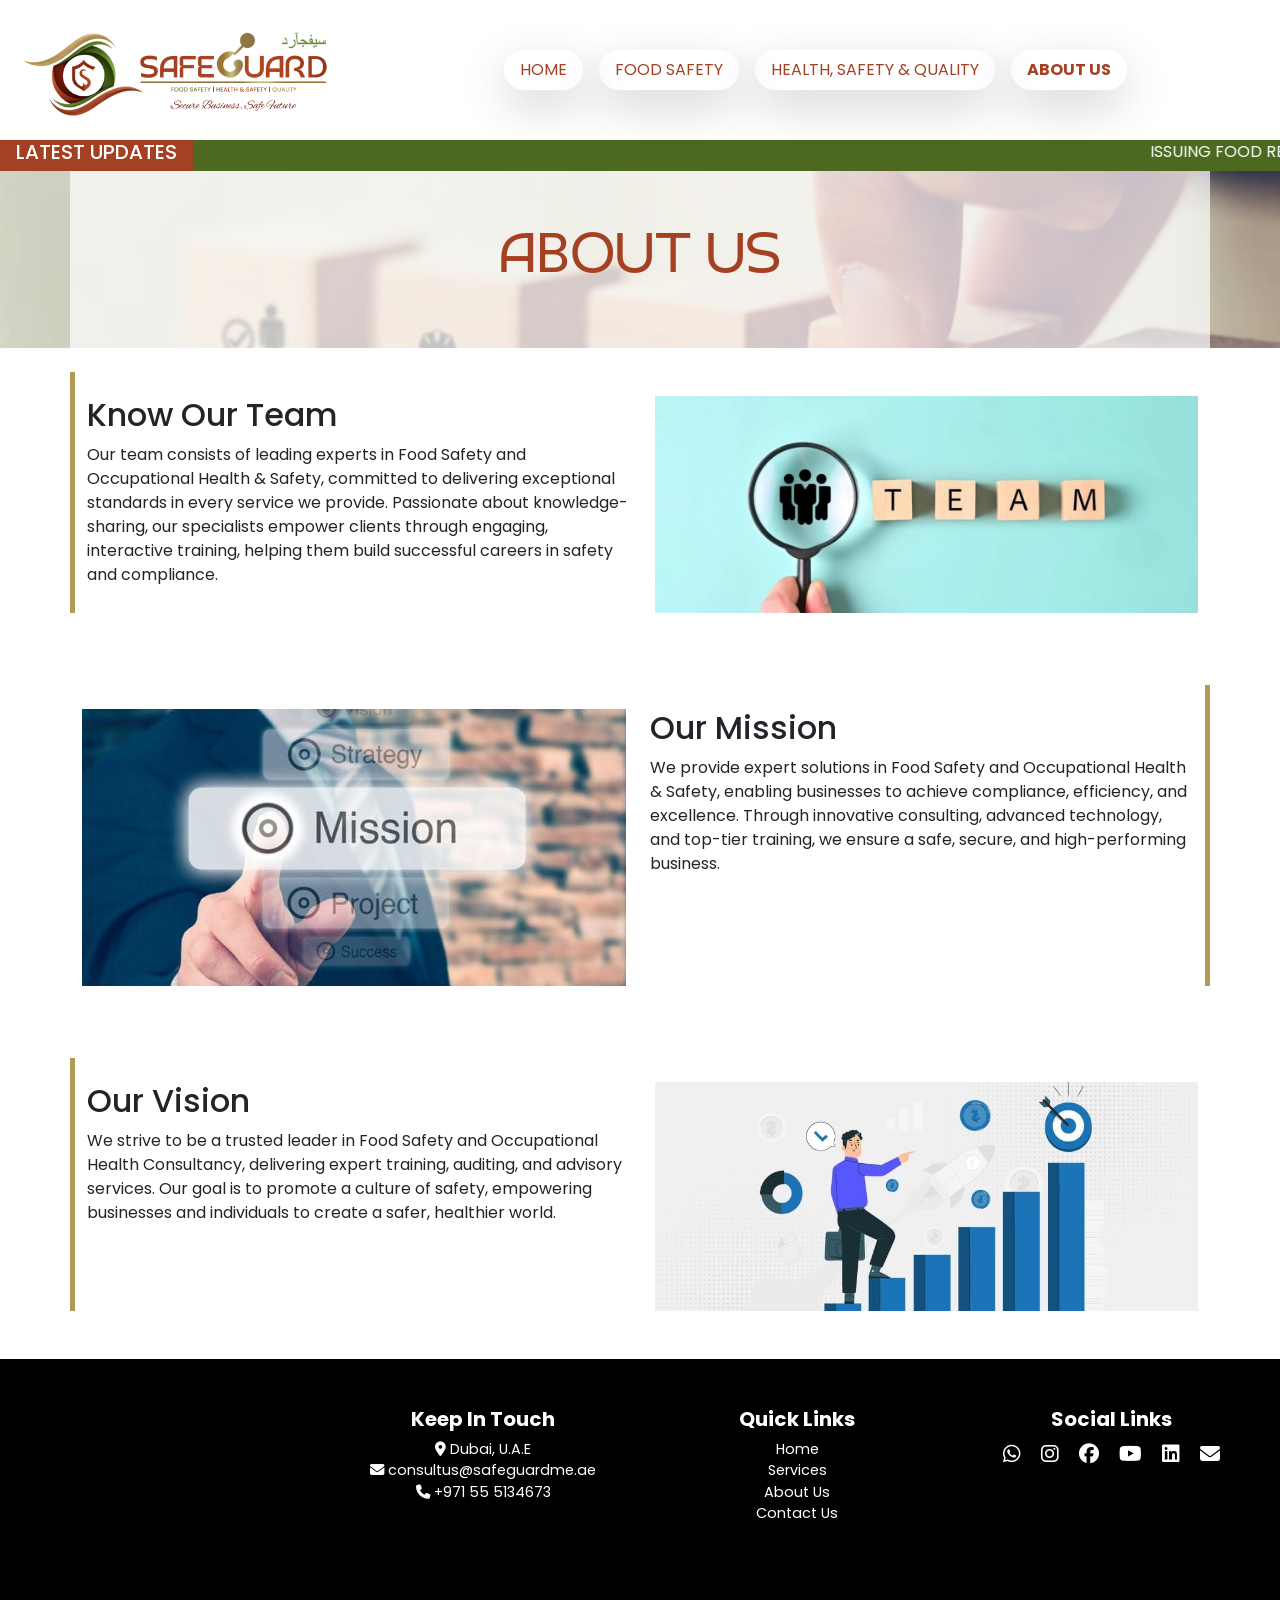
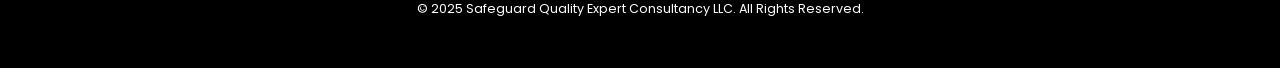
==== commit 659a8b31: "latest -updated image alts" ====
--- a/about.html
+++ b/about.html
@@ -25,7 +25,7 @@
     <header>
       <div class="container-fluid d-flex justify-content-between align-items-center m-0 p-0 header-row">
         <div class="logo-img-div">
-          <a href="./index.html"><img class="logo-img img-fluid w-100" src="./assets/icons/SafeGuard Logo Rectangle.png" alt=""></a>
+          <a href="./index.html"><img class="logo-img img-fluid w-100" src="./assets/icons/SafeGuard Logo Rectangle.png" alt="safeguard logo"></a>
         </div>
         <div class="menubar flex-grow-1 h-100 menubar-lg">
           <nav class="navbar navbar-expand-lg w-100 h-100">
@@ -36,7 +36,7 @@
               <div class="offcanvas offcanvas-end p-0 m-0" tabindex="-1" id="offcanvasNavbar" aria-labelledby="offcanvasNavbarLabel">
                 <div class="offcanvas-header m-0 justify-content-center">
                   <div class="logo-img-sm-div">
-                    <a href="./index.html"><img class="logo-img-sm img-fluid w-100" src="./assets/icons/SafeGuard Logo Rectangle.png" alt=""></a>
+                    <a href="./index.html"><img class="logo-img-sm img-fluid w-100" src="./assets/icons/SafeGuard Logo Rectangle.png" alt="safeguard logo mobile"></a>
                   </div>
                 </div>
                 <div class="offcanvas-body text-center">
@@ -134,7 +134,7 @@
               helping them build successful careers in safety and compliance.</p>
           </div>
           <div class="col-md-6">
-            <img src="./images/know-our-team.jpg" alt="" class="img-fluid">
+            <img src="./images/know-our-team.jpg" alt="know our team" class="img-fluid">
           </div>
         </div>
       </div>
@@ -146,7 +146,7 @@
       <div class="container our-mission-container pt-5 pb-5" data-aos="fade-right">
         <div class="row our-mission-row g-4">
           <div class="col-md-6">
-            <img src="./images/our-mission.jpg" alt="" class="img-fluid">
+            <img src="./images/our-mission.jpg" alt="our mission" class="img-fluid">
           </div>
           <div class="col-md-6">
             <h2>Our Mission</h2>
@@ -174,7 +174,7 @@
               world.</p>
           </div>
           <div class="col-md-6">
-            <img src="./images/our-vision.jpg" alt="" class="img-fluid">
+            <img src="./images/our-vision.jpg" alt="our vision" class="img-fluid">
           </div>
         </div>
       </div>
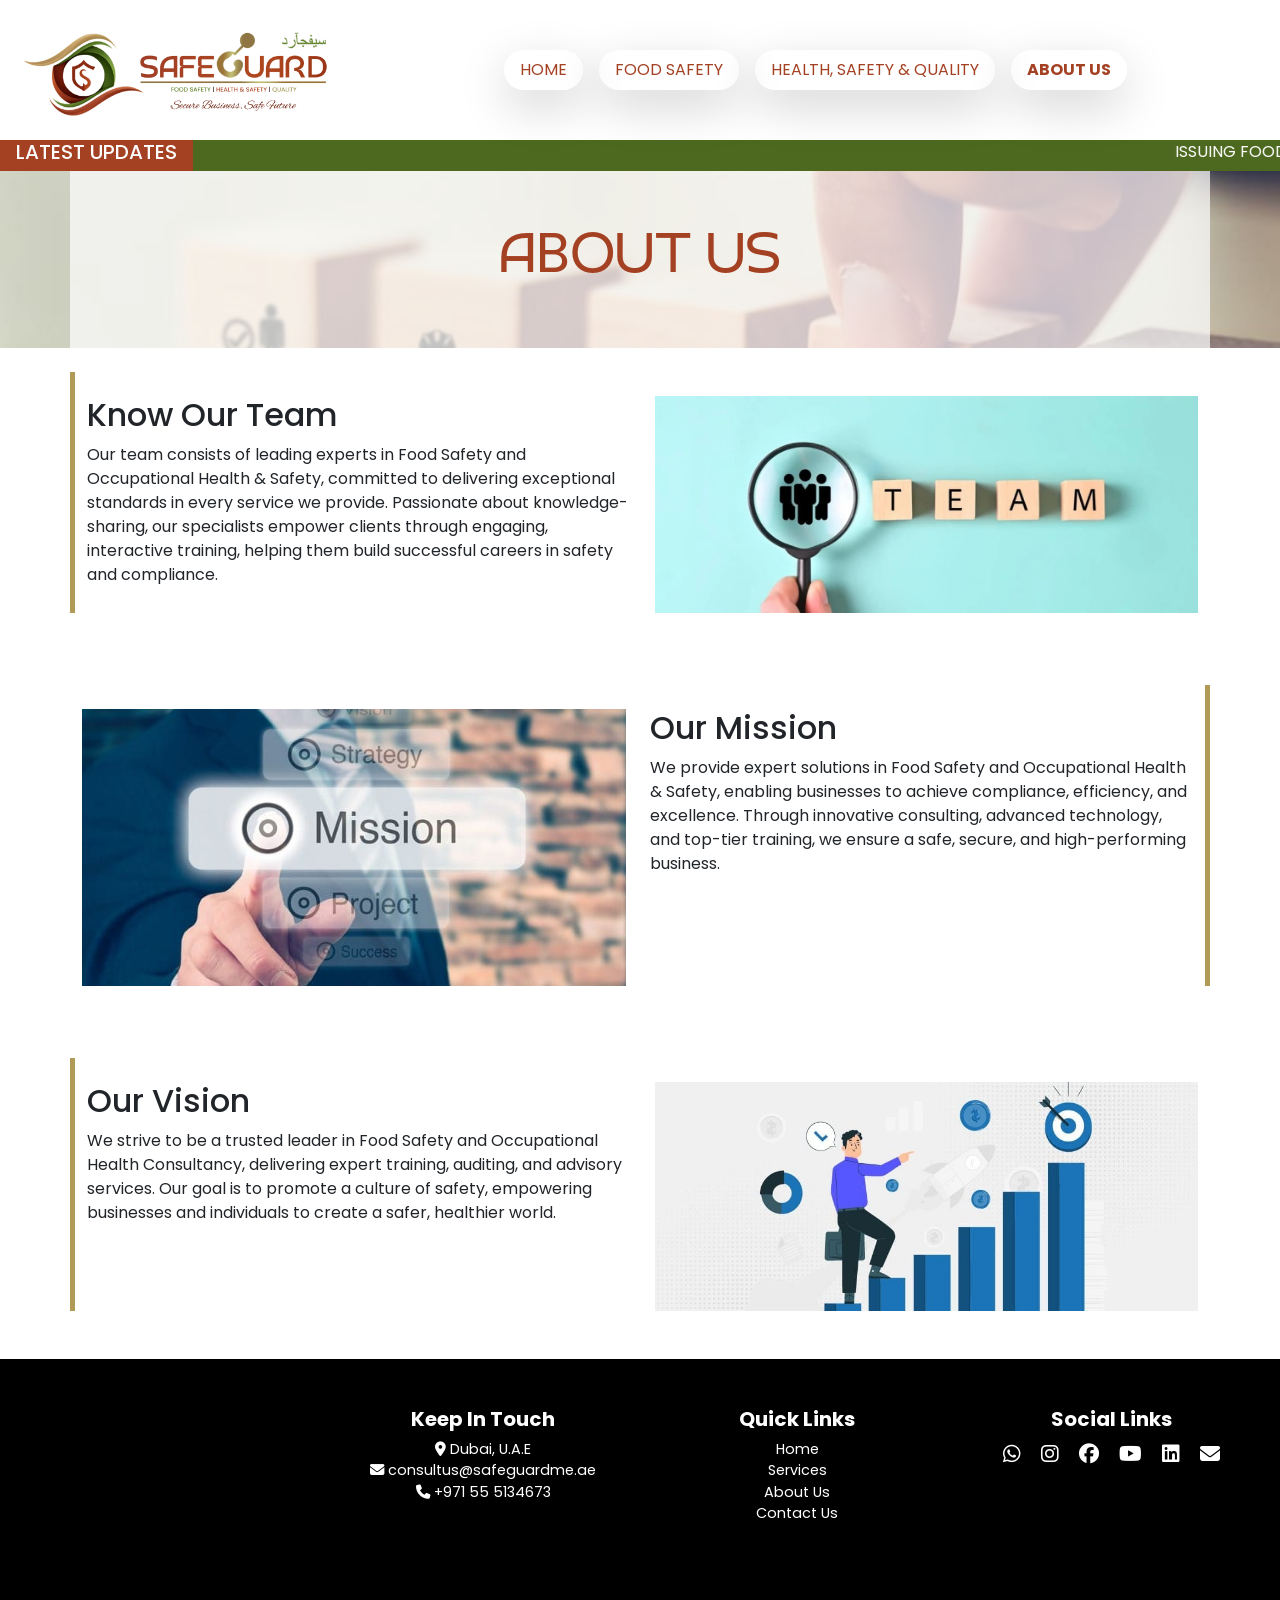
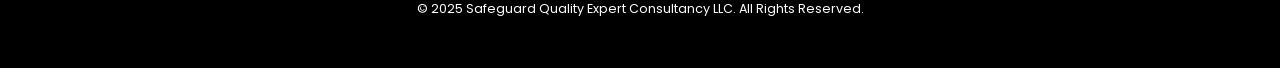
==== commit 29bd2816: "updated semantics -improved semantic HTML" ====
--- a/about.html
+++ b/about.html
@@ -21,8 +21,8 @@
   <link rel="stylesheet" href="./css/index.css">
 </head>
 <body>
-  <section id="header-section">
-    <header>
+  <header>
+    <section id="header-section">
       <div class="container-fluid d-flex justify-content-between align-items-center m-0 p-0 header-row">
         <div class="logo-img-div">
           <a href="./index.html"><img class="logo-img img-fluid w-100" src="./assets/icons/SafeGuard Logo Rectangle.png" alt="safeguard logo"></a>
@@ -99,90 +99,92 @@
           </nav>
         </div>
       </div>
-    </header>
-  </section>
-
-  <section id="marquee-section">
-    <div class="marquee-background">
-      <div class="d-flex">
-        <h5 class="marquee-title m-0 mb-0 mt-0 px-3">LATEST UPDATES</h5>
-        <div class="marquee-text w-100">
-          <marquee behavior="scroll" direction="left">ISSUING FOOD RELATED BUSINESS LICENSE, PRODUCT AND LABEL REVIEW, FOOD PERMITS AND APPROVAL, PRODUCT REGISTRATION AND APPROVAL FROM RELEVANT AUTHORITIES.</marquee>
-        </div>
-      </div>
-    </div>
-  </section>
-
-  <section id="hero-section">
-    <div class="hero-background">
-      <div class="container hero-container text-center pt-5 pb-5" data-aos="fade-up">
-        <h1 class="display-4">A<span style="font-family: 'Poppins'; font-weight: 400;">B</span>OUT US</h1>
-      </div>
-    </div>
-  </section>
-
-  <section id="know-our-team">
-    <div class="know-our-team-background">
-      <div class="container know-our-team-container pt-5 pb-5" data-aos="fade-right">
-        <div class="row know-our-team-row g-4">
-          <div class="col-md-6">
-            <h2>Know Our Team</h2>
-            <p>Our team consists of leading experts in Food Safety and Occupational 
-              Health & Safety, committed to delivering exceptional standards in 
-              every service we provide. Passionate about knowledge-sharing, our 
-              specialists empower clients through engaging, interactive training, 
-              helping them build successful careers in safety and compliance.</p>
-          </div>
-          <div class="col-md-6">
-            <img src="./images/know-our-team.jpg" alt="know our team" class="img-fluid">
-          </div>
-        </div>
-      </div>
-    </div>
-  </section>
-
-  <section id="our-mission">
-    <div class="our-mission-background">
-      <div class="container our-mission-container pt-5 pb-5" data-aos="fade-right">
-        <div class="row our-mission-row g-4">
-          <div class="col-md-6">
-            <img src="./images/our-mission.jpg" alt="our mission" class="img-fluid">
-          </div>
-          <div class="col-md-6">
-            <h2>Our Mission</h2>
-            <p>We provide expert solutions in Food Safety and Occupational Health & 
-              Safety, enabling businesses to achieve compliance, efficiency, and 
-              excellence. Through innovative consulting, advanced technology, and 
-              top-tier training, we ensure a safe, secure, and high-performing 
-              business.</p>
-          </div>
-        </div>
-      </div>
-    </div>
-  </section>
-  
-  <section id="our-vision">
-    <div class="our-vision-background">
-      <div class="container our-vision-container pt-5 pb-5" data-aos="fade-right">
-        <div class="row our-vision-row g-4">
-          <div class="col-md-6">
-            <h2>Our Vision</h2>
-            <p>We strive to be a trusted leader in Food Safety and Occupational 
-              Health Consultancy, delivering expert training, auditing, and 
-              advisory services. Our goal is to promote a culture of safety, 
-              empowering businesses and individuals to create a safer, healthier 
-              world.</p>
-          </div>
-          <div class="col-md-6">
-            <img src="./images/our-vision.jpg" alt="our vision" class="img-fluid">
-          </div>
-        </div>
-      </div>
-    </div>
-  </section>
-
-  <section>
-    <footer class="bg-black text-center text-white py-5">
+    </section>
+  </header>
+
+  <main>
+    <section id="marquee-section">
+      <div class="marquee-background">
+        <div class="d-flex">
+          <h5 class="marquee-title m-0 mb-0 mt-0 px-3">LATEST UPDATES</h5>
+          <div class="marquee-text w-100">
+            <marquee behavior="scroll" direction="left">ISSUING FOOD RELATED BUSINESS LICENSE, PRODUCT AND LABEL REVIEW, FOOD PERMITS AND APPROVAL, PRODUCT REGISTRATION AND APPROVAL FROM RELEVANT AUTHORITIES.</marquee>
+          </div>
+        </div>
+      </div>
+    </section>
+
+    <section id="hero-section">
+      <div class="hero-background">
+        <div class="container hero-container text-center pt-5 pb-5" data-aos="fade-up">
+          <h1 class="display-4">A<span style="font-family: 'Poppins'; font-weight: 400;">B</span>OUT US</h1>
+        </div>
+      </div>
+    </section>
+
+    <section id="know-our-team">
+      <div class="know-our-team-background">
+        <div class="container know-our-team-container pt-5 pb-5" data-aos="fade-right">
+          <div class="row know-our-team-row g-4">
+            <div class="col-md-6">
+              <h2>Know Our Team</h2>
+              <p>Our team consists of leading experts in Food Safety and Occupational 
+                Health & Safety, committed to delivering exceptional standards in 
+                every service we provide. Passionate about knowledge-sharing, our 
+                specialists empower clients through engaging, interactive training, 
+                helping them build successful careers in safety and compliance.</p>
+            </div>
+            <div class="col-md-6">
+              <img src="./images/know-our-team.jpg" alt="know our team" class="img-fluid">
+            </div>
+          </div>
+        </div>
+      </div>
+    </section>
+
+    <section id="our-mission">
+      <div class="our-mission-background">
+        <div class="container our-mission-container pt-5 pb-5" data-aos="fade-right">
+          <div class="row our-mission-row g-4">
+            <div class="col-md-6">
+              <img src="./images/our-mission.jpg" alt="our mission" class="img-fluid">
+            </div>
+            <div class="col-md-6">
+              <h2>Our Mission</h2>
+              <p>We provide expert solutions in Food Safety and Occupational Health & 
+                Safety, enabling businesses to achieve compliance, efficiency, and 
+                excellence. Through innovative consulting, advanced technology, and 
+                top-tier training, we ensure a safe, secure, and high-performing 
+                business.</p>
+            </div>
+          </div>
+        </div>
+      </div>
+    </section>
+    
+    <section id="our-vision">
+      <div class="our-vision-background">
+        <div class="container our-vision-container pt-5 pb-5" data-aos="fade-right">
+          <div class="row our-vision-row g-4">
+            <div class="col-md-6">
+              <h2>Our Vision</h2>
+              <p>We strive to be a trusted leader in Food Safety and Occupational 
+                Health Consultancy, delivering expert training, auditing, and 
+                advisory services. Our goal is to promote a culture of safety, 
+                empowering businesses and individuals to create a safer, healthier 
+                world.</p>
+            </div>
+            <div class="col-md-6">
+              <img src="./images/our-vision.jpg" alt="our vision" class="img-fluid">
+            </div>
+          </div>
+        </div>
+      </div>
+    </section>
+  </main>
+
+  <footer class="bg-black text-center text-white py-5">
+    <section>
       <div class="container-fluid">
         <div class="row m-0">
           <div class="col-12 col-md-3">
@@ -221,8 +223,8 @@
         </div>
       </div>
       <small>&copy; 2025 Safeguard Quality Expert Consultancy LLC. All Rights Reserved.</small>
-    </footer>
-  </section>
+    </section>
+  </footer>
     
   <script src="https://cdn.jsdelivr.net/npm/bootstrap@5.3.5/dist/js/bootstrap.bundle.min.js" integrity="sha384-k6d4wzSIapyDyv1kpU366/PK5hCdSbCRGRCMv+eplOQJWyd1fbcAu9OCUj5zNLiq" crossorigin="anonymous"></script>
   <script src="https://ajax.googleapis.com/ajax/libs/jquery/3.7.1/jquery.min.js"></script>
--- a/css/index.css
+++ b/css/index.css
@@ -187,6 +187,23 @@
     --primary-color: #b09a56;
 }
 
+/* Cards */
+#sectors-section .card:hover, #food-safety-services .card:hover, #health-safety-quality-services .card:hover {
+    transform: scale(1.05);
+}
+
+#benefits-section .card-title, #sectors-section .card-title {
+    margin-top: 1rem;
+    font-size: 1.1rem;
+    /* text-align: center; */
+    word-break: break-word;
+}
+
+#food-safety-services .card-title, #health-safety-quality-services .card-title {
+    margin-top: 0.5rem;
+    font-size: 1.3rem;
+}
+
 /* Benefits section */
 #benefits-section .owl-item {
     display: flex;
@@ -195,9 +212,8 @@
     height: 100%;
 }
 
-#benefits-section .card {
-    width: 300px;
-    height: 390px;
+#benefits-section .card, #sectors-section .card {
+    border-radius: 30px;
     display: flex;
     flex-direction: column;
     justify-content: center;
@@ -206,37 +222,20 @@
     margin: 0 auto;
 }
 
+#benefits-section .card, #sectors-section .card {
+    color: var(--hover-color);
+    background-color: var(--background-color);
+    border: var(--primary-color) solid 2px;
+    width: 280px;
+    height: 390px;
+}
+
 #benefits-section .card-body {
     display: flex;
     flex-direction: column;
     justify-content: center;
     align-items: center;
     height: 100%;
-    width: 100%;
-}
-
-#benefits-section .card-title {
-    margin-top: 1rem;
-    font-size: 1.1rem;
-    text-align: center;
-    word-break: break-word;
-}
-
-/* Cards */
-.card {
-    background: var(--background-color);
-    color: var(--hover-color);
-    border: var(--primary-color) solid 1px;
-}
-
-.card:hover {
-    /* transition: transform 0.3s ease-in-out; */
-    box-shadow: 0 12px 32px var(--background-color);
-}
-
-.card-img-top {
-    height: 230px;
-    object-fit: cover;
     width: 100%;
 }
 
@@ -321,28 +320,6 @@
 /* Sectors section */
 #sectors-section .card {
     width: 200px;
-    display: flex;
-    flex-direction: column;
-    justify-content: center;
-    align-items: center;
-    box-sizing: border-box;
-    margin: 0 auto;
-}
-
-#sectors-section .card-body {
-    display: flex;
-    flex-direction: column;
-    justify-content: center;
-    align-items: center;
-    height: 100%;
-    width: 100%;
-}
-
-#sectors-section .card-title {
-    margin-top: 1rem;
-    font-size: 1.1rem;
-    text-align: center;
-    word-break: break-word;
 }
 
 .services-background {
@@ -363,9 +340,22 @@
     --primary-color: #4d6920;
 }
 
+/* Food Safety Services section */
+#food-safety-services .card, #health-safety-quality-services .card {
+    border-radius: 30px;
+}
+
+#food-safety-services .card-img-top, #health-safety-quality-services .card-img-top {
+    width: 100%;
+    height: 230px;
+    border-top-left-radius: 30px;
+    border-top-right-radius: 30px;
+    object-fit: cover;
+}
+
 .more-info-btn {
     color: white;
-    background-color: var(--primary-color);
+    background-color: var(--background-color);
     border-radius: 50px;
     font-weight: 600;
     transition-duration: 0.3s;
@@ -393,6 +383,7 @@
 .more-info-btn:hover {
     transition-duration: 0.3s;
     background-color: var(--text-color);
+    color: var(--hover-color);
     align-items: center;
 }
 
@@ -402,8 +393,14 @@
     transform: translateX(0);
 }
 
+.badge {
+    background-color: var(--primary-color);
+    color: var(--hover-color);
+}
+
 .form-control {
     border: var(--primary-color) solid 1px;
+    border-radius: 20px;
 }
 
 .form-control::placeholder {
@@ -417,9 +414,15 @@
 }
 
 .submit-btn {
-    border: var(--background-color) solid 3px;
+    color: var(--hover-color);
+    background: var(--primary-color);
+    border: var(--background-color) solid 1px;
+    border-radius: 30px;
+    padding: 0.8em 1.8em;
+    transition: 0.2s background;
 }
 
 .submit-btn:hover {
-    border: var(--secondary-color) solid 3px;
-}
+    background-color: var(--text-color);
+    border: var(--secondary-color) solid 1px;
+}
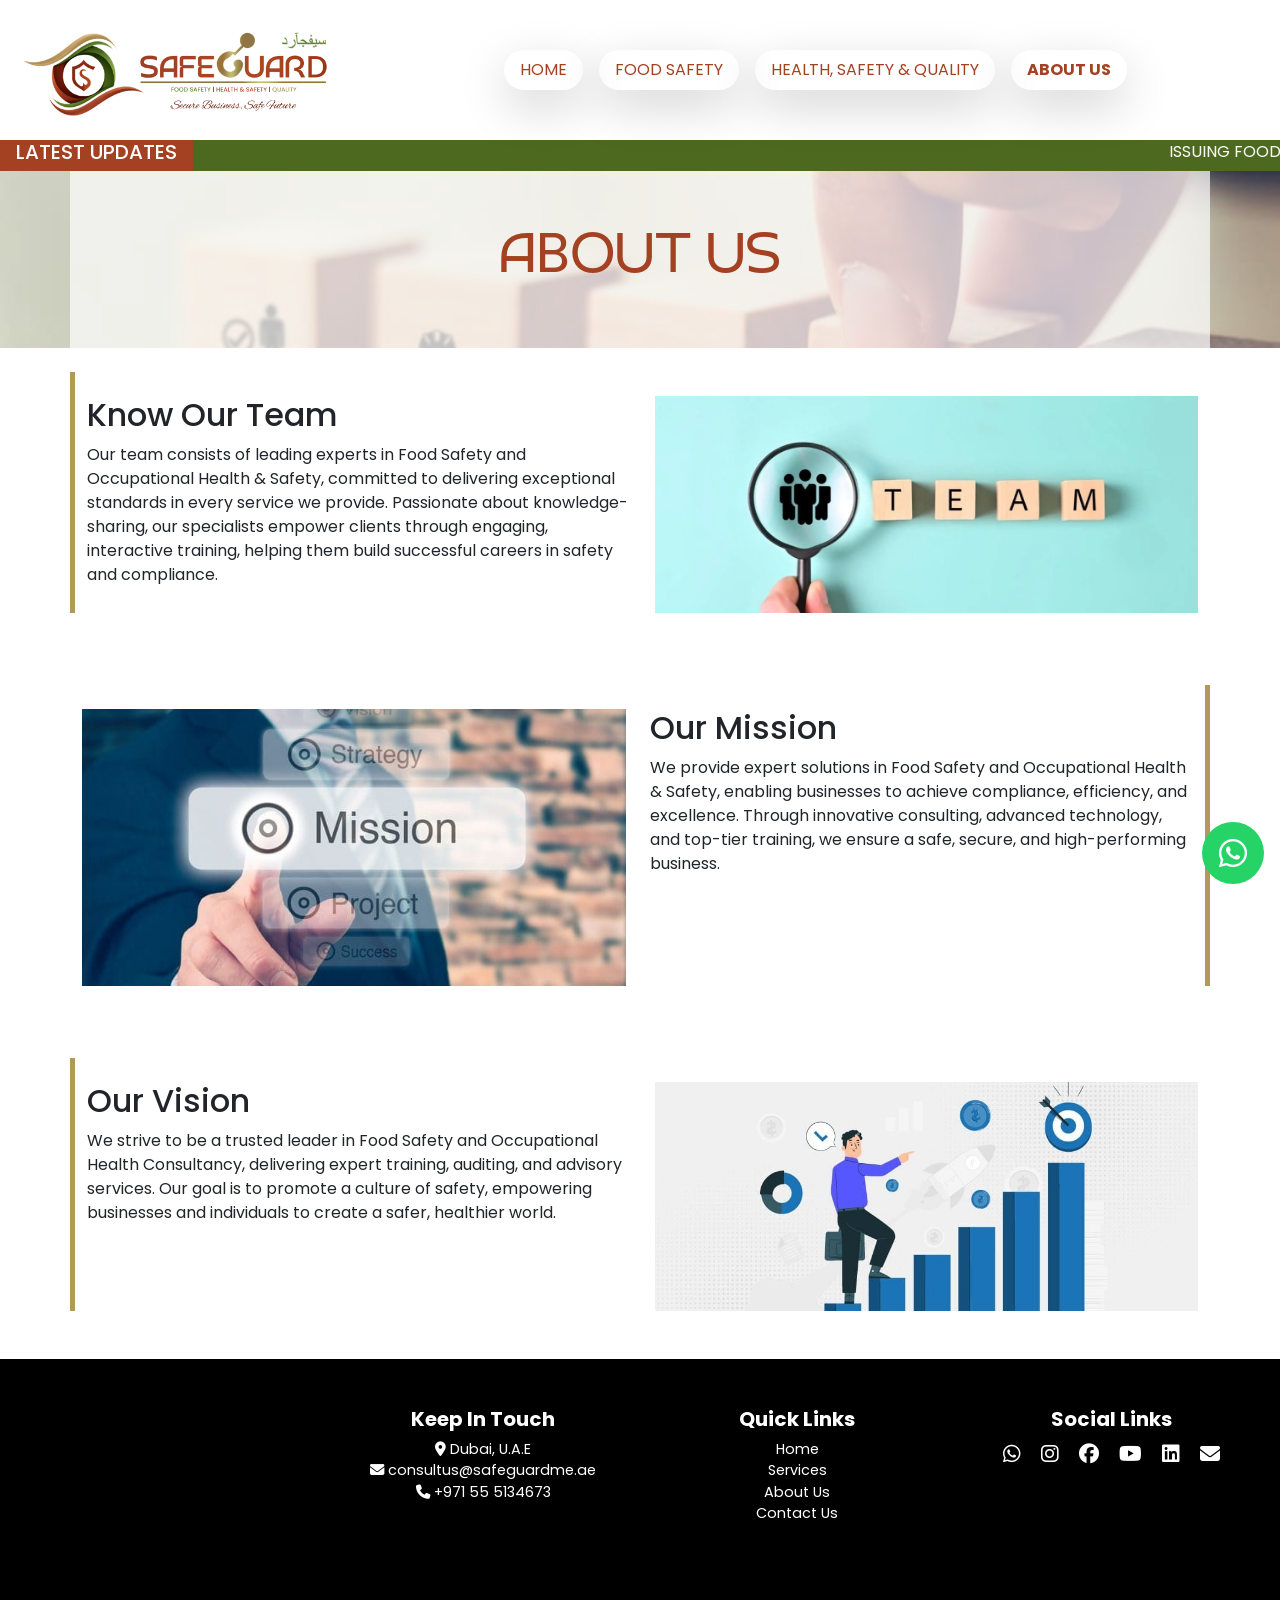
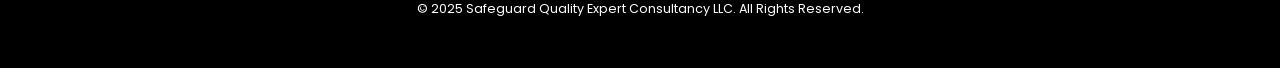
==== commit d97be00e: "Update floating icons for all pages" ====
--- a/about.html
+++ b/about.html
@@ -21,6 +21,11 @@
   <link rel="stylesheet" href="./css/index.css">
 </head>
 <body>
+  <div class="social-floating-icon position-fixed bottom-0 end-0 mb-3 me-3">
+    <button class="social-floating-btn btn px-2" type="button">
+      <a href="https://wa.me/971555134673" style="text-decoration: none; color: #fff;"><i class="fa-brands fa-whatsapp fs-2 p-2"></i></a>
+    </button>
+  </div>
   <header>
     <section id="header-section">
       <div class="container-fluid d-flex justify-content-between align-items-center m-0 p-0 header-row">
--- a/css/index.css
+++ b/css/index.css
@@ -28,6 +28,19 @@
 
 footer > div {
     max-width: 100%;
+}
+
+.social-floating-icon {
+    z-index: 2;
+}
+
+.social-floating-btn {
+    background-color: #25D366;
+    border-radius: 50%;
+}
+
+.social-floating-btn:hover {
+    background-color: #128c7e;
 }
 
 /* Header */
@@ -222,10 +235,10 @@
     margin: 0 auto;
 }
 
-#benefits-section .card, #sectors-section .card {
+#benefits-section .card {
     color: var(--hover-color);
     background-color: var(--background-color);
-    border: var(--primary-color) solid 2px;
+    border: 0px;
     width: 280px;
     height: 390px;
 }
@@ -256,7 +269,7 @@
     border-left: var(--background-color) solid 5px;
 }
 
-.who-we-are-row, .our-mission-row, .our-goal-row {
+.who-we-are-row, .our-mission-row, .our-goal-row, .trainings-row {
     border-right: var(--background-color) solid 5px;
 }
 
@@ -318,22 +331,27 @@
 } */
 
 /* Sectors section */
-#sectors-section .card {
-    width: 200px;
-}
-
-.services-background {
-    background: url(/images/landing-services.jpg);
+.sectors-background {
+    background: url(/images/Toolbox-Talks-scaled.jpeg);
     background-size: cover;
     background-position: 5% center;
     height: 100%;
     width: 100%;
     z-index: -1;
+}
+
+#sectors-section .card {
+    color: var(--primary-color);
+    background-color: var(--hover-color);
+    border: 0px;
+    width: 280px;
+    height: 390px;
 }
 
 .services-card {
     background-color: #ffffffe3;
     color: var(--primary-color);
+    border: 0px;
 }
 
 .hsq-btn {
@@ -398,6 +416,19 @@
     color: var(--hover-color);
 }
 
+.contact-background {
+    background: url(/images/landing-services.jpg);
+    background-size: cover;
+    background-position: 5% center;
+    height: 100%;
+    width: 100%;
+    z-index: -1;
+}
+
+.contact-container {
+    background: rgba(255, 255, 255, 0.4);
+}
+
 .form-control {
     border: var(--primary-color) solid 1px;
     border-radius: 20px;
